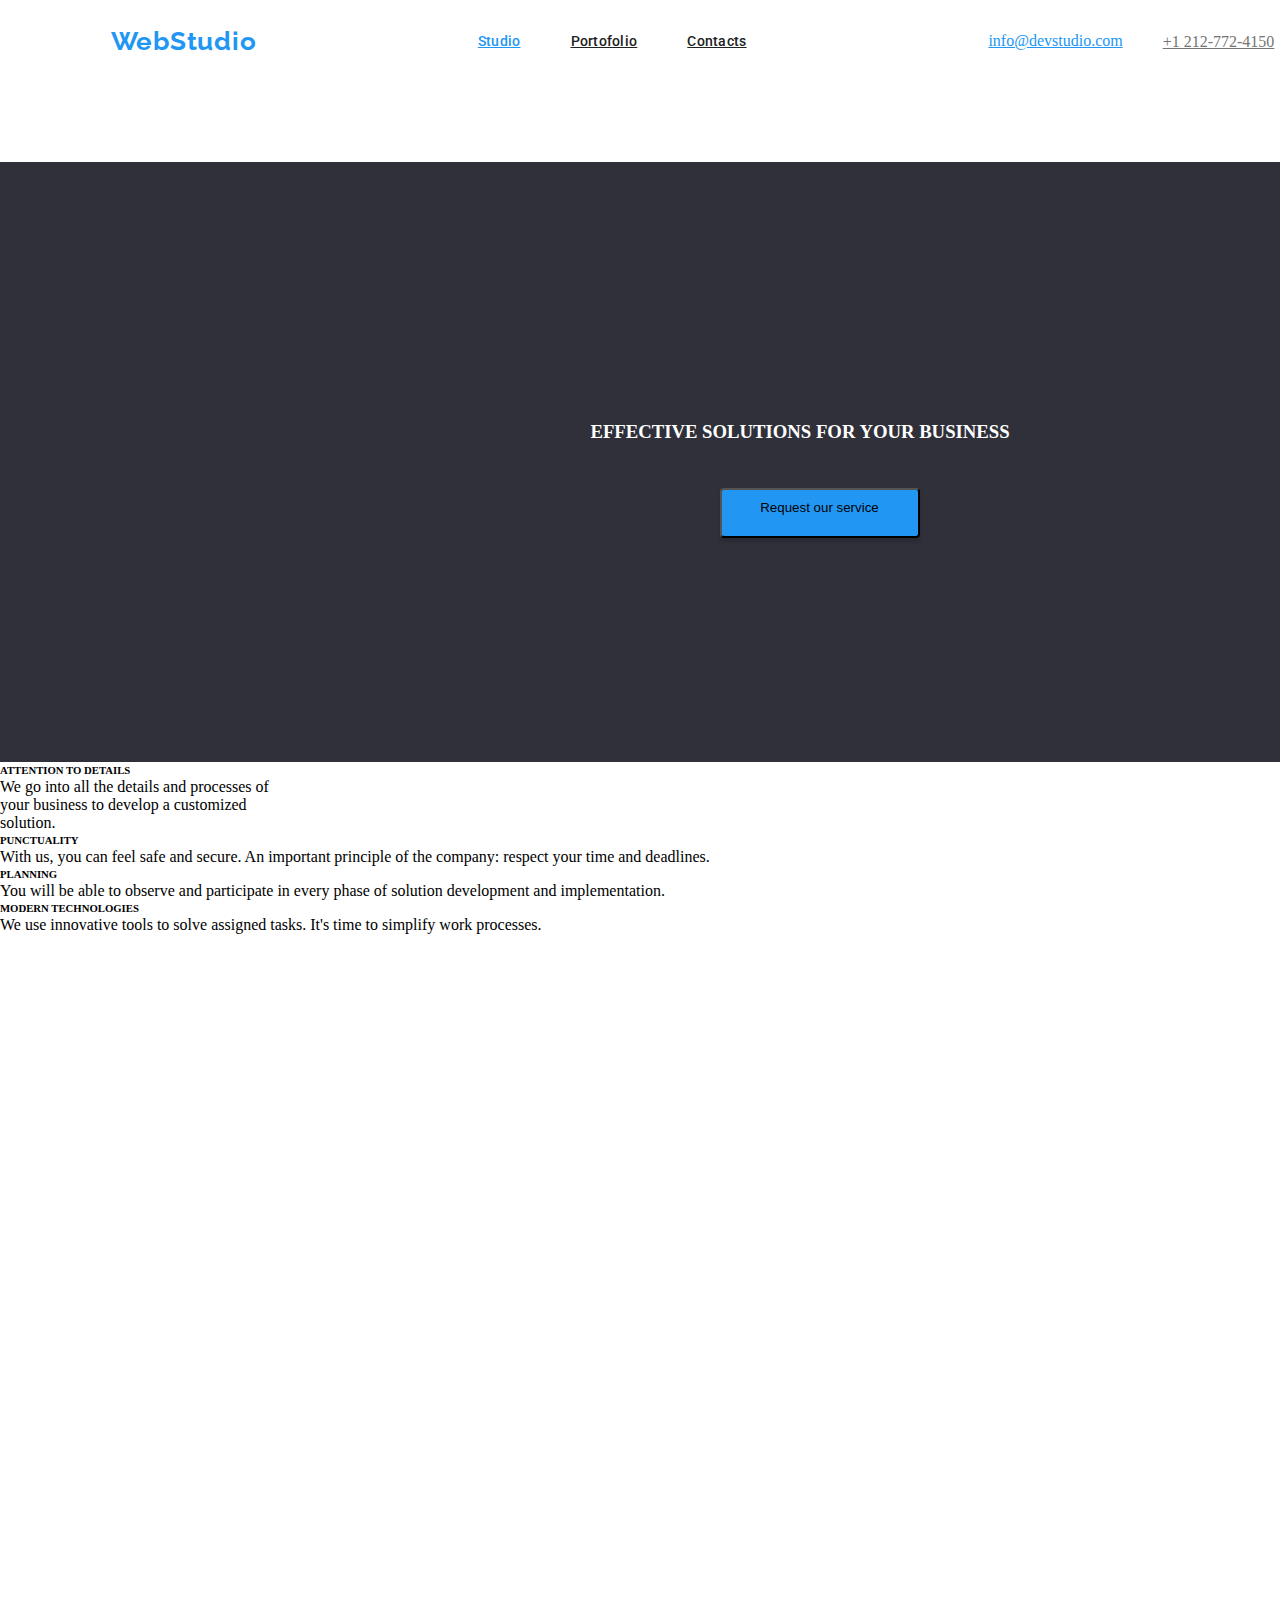
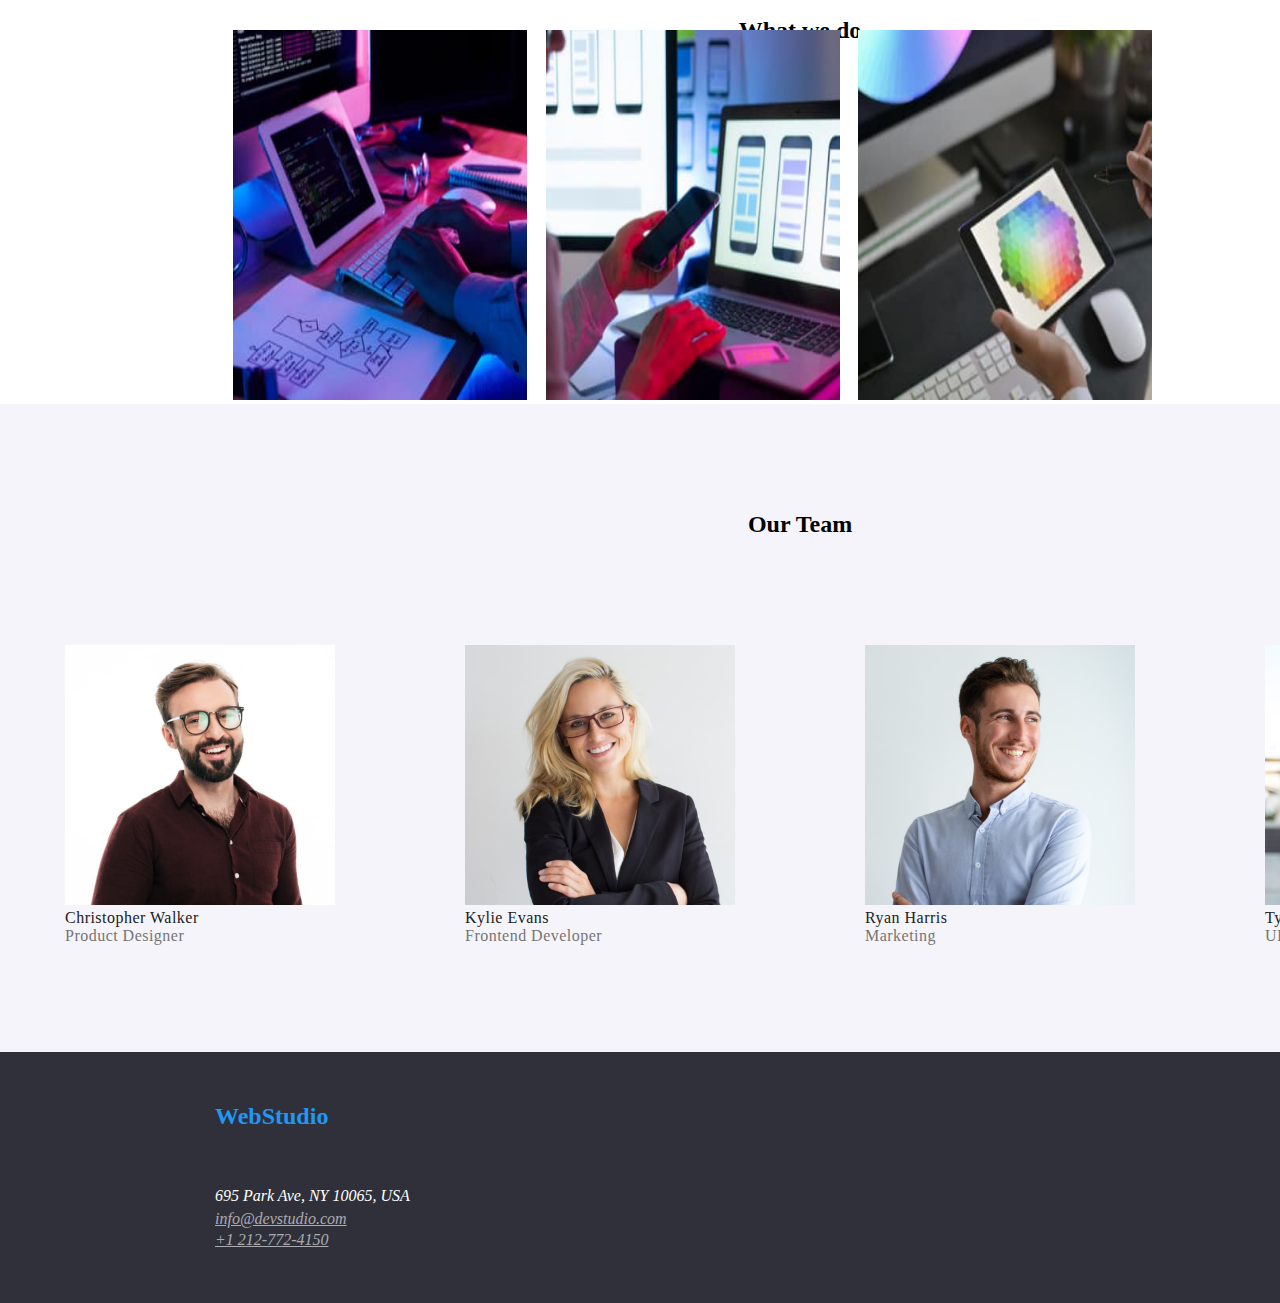
==== index.html @ 8ec97137 "paragraph first section" ====
<!DOCTYPE html>
<html lang="en">
<head>
    <meta charset="UTF-8">
    <meta http-equiv="X-UA-Compatible" content="IE=edge">
    <meta name="viewport" content="width=device-width, initial-scale=1.0">
    <title>goit-markup-hw-03</title>
    <link 
    rel="stylesheet" 
    href="https://github.com/sindresorhus/modern-normalize/blob/main/modern-normalize.css">
    <link
    rel="preconnect"
    href="https://fonts.googleapis.com">
    <link
    rel="preconnect"
    href="https://fonts.gstatic.com"
    crossorigin>
    <link
    href="https://fonts.googleapis.com/css2?family=Raleway:wght@700&family=Roboto:wght@400;500;700;900&display=swap"
    rel="stylesheet">
    <link
    rel="stylesheet"
    href="./css/styles.css">
</head>
<body class="body-font">

    <!-- header section -->
    <header class="global-header">
        <div class="first-box">
            <div class="web-box">
                <h1>WebStudio</h1>
            </div>
            <div class="box-contacts"></div>

            <nav class="box">
                <ul class="content-section">
                    <li>
                        <a
                        class="studio-link"
                        href="studiu.html">Studio</a>
                    </li>
                    <li>
                        <a
                        class="portofolio-link"
                        href="portfolio.html">Portofolio</a>
                    </li>
                    <li>
                        <a
                        class="contacts-link" 
                        href="contacts.html">Contacts</a>
                    </li>  
                </ul>

            </nav>

            <div class="contacts contacts-box">
                <a
                class="email-link"
                href="email.html">info@devstudio.com</a>
                <a
                class="phone-section"
                href="tel:+12127724150">+1 212-772-4150</a>
            </div>
        </div>        
    </header>
    <!-- main section -->
    <main class="main-info">
        
        <!-- first section -->

        <section class="logo-section">
            <div class="box-logo">
                <h3 class="about-logo">EFFECTIVE SOLUTIONS FOR YOUR BUSINESS</h3>
            </div>
            <div class="box-button">
                <button 
                class="button-service" 
                type="button">
                <span class="request-button">Request our service</span></button>
            </div>
           
        </section>
        
        <!-- second section -->

        <div>
            <section class="info-section">

                <div class="box-objective">
                    <ul>
                        <li>
                            <section>
                                <div class="box-one">
                                    <h6 class="title-heading">ATTENTION TO DETAILS</h6>
                                </div>
                                <div class="box-paragraph-one">
                                    <p class="details-paragraph">
                                        We go into all the details and processes of your business to develop a customized solution.
                                    </p>
                                </div>
                            </section>
                        </li>
                        <li>
                            <section>
                                <div class="box-two">
                                    <h6 class="title-heading">PUNCTUALITY</h6>
                                </div>
                                <div class="box-paragraph-two">
                                    <p class="details-paragraph">
                                        With us, you can feel safe and secure. An important principle of the company: respect your time and deadlines.
                                    </p>
                                </div>
                            </section>
                            
                        </li>
                        <li>
                            <section>
                                <div class="box-three">
                                    <h6 class="title-heading">PLANNING</h6>
                                </div>
                                <div class="box-paragraph-three">
                                    <p class="details-paragraph">
                                        You will be able to observe and participate in every phase of solution development and implementation.
                                    </p>
                                </div>
                            </section>
                            
                        </li>
                        <li>
                            <section>
                                <div class="box-four">
                                    <h6 class="title-heading">MODERN TECHNOLOGIES</h6>
                                </div>
                                <div class="box-paragraph-four">
                                    <p class="details-paragraph">
                                        We use innovative tools to solve assigned tasks. It's time to simplify work processes.
                                    </p>
                                </div>
                            </section>
                           
                        </li>
                    </ul>
                </div>
                

                <div class="box-images">
                    <div>
                        <h2>What we do</h2>
                    </div>
                    <ul>
                        <li class="image-layout">
                            <img
                            src="images/monitor-sketch-img-1.jpg"
                            alt="monitor and sketch"
                            width="294"
                            height="370">
                        </li>
                        <li class="image-layout">
                            <img
                            src="images/smartphone-img-2.jpg"
                            alt="smartphone and hand"
                            height="370"
                            width="294">
                        </li>
                        <li class="image-layout">
                            <img
                            src="images/dimond-img-3.jpg"
                            alt="diamond and tablet"
                            width="294"
                            height="370">
                        </li>
                    </ul>
                </div>
                   
            </section>

            <!-- section 3 -->

            <section class="title-image">
                <div class="box-team">
                    <h2>Our Team</h2>
                </div>
                
                <ul>
                    <li>
                        <img
                        src="images/portrait-img-1.jpg"
                        alt="about christofer"
                        height="260"
                        width="270">
                        <br>
                        <span>Christopher Walker</span>
                        <br>
                        <em>Product Designer</em>
                        <br>
                    </li>
                    <li>
                        <img
                        src="images/portrait-img-2.jpg"
                        alt="about kylie"
                        height="260"
                        width="270">
                        <br>
                        <span>Kylie Evans</span>
                        <br>
                        <em>Frontend Developer</em>
                        <br>

                    </li>
                    <li>
                        <img
                        src="images/portrait-img-3.jpg"
                        alt="about ryan"
                        height="260"
                        width="270">
                        <br>
                        <span>Ryan Harris</span>
                        <br>
                        <em>Marketing</em>
                        <br>
                    </li>
                    <li>
                        <img
                        src="images/portrait-img-4.jpg"
                        alt="about tyler"
                        height="260"
                        width="270">
                        <br>
                        <span>Tyler Moore</span>
                        <br>
                        <em>UI Designer</em>
                        <br>
                    </li>
                </ul>
                
            </section>
        </div>     
        
    </main>

    <!-- footer section -->

    <footer class="footer-section">
        <div class="box-footer">
            <h2>WebStudio</h2>
        </div>
        
        <address class="address-layout">
            <p class="address-location">695 Park Ave, NY 10065, USA</p>

            <a class="email-footer" href="email.html">info@devstudio.com</a>
    
            <a class="phone-footer" href="tel:+12127724150">+1 212-772-4150</a>
        </address>       
    </footer>
</body>
</html>
---- css/styles.css ----
*{
    margin:0;
    padding:0; 
    box-sizing: Border-box;
}

:root {
    --test-font-family: 'Raleway';
    --heading-font-family: 'Raleway';
    --font-family: 'Roboto';
    --font-style: 'normal';
    --font-weight: 400;
    --flex-shrink: 0;
}

ul {
    list-style-type: none;
}

.body-font {
    background: #FFF;
    /* pentru a vedea marginea */
    box-sizing: border-box;
    border: #121111;
    width: 1600px;
    height: 2348px;
}

/* header section */

.web-box > h1 {
    color: #2196F3;
    font-size: 26px;
    font-family: var(--heading-font-family);
    font-style: normal;
    font-weight: 700;
    line-height: normal;
    letter-spacing: 0.78px;
}

.first-box {
    display: flex;
    justify-content: space-evenly;
    border: 1px;
    width: 1600px;
    height: 82px;
    width: 100%;
    align-items: center
}

.box ul {
    /* display: flex; */
    display: flex;
    flex-flow: row;
    justify-content: space-around;
    flex-direction: row;
    flex-wrap: nowrap;
    /* align-items: center; */
    width: 400px;
}

.web-box {
    display: flex;
    justify-content: center;

    /* margin: 0px 93px 0px 0px; */
}

.contacts-box {
    display: flex;
    flex-flow: row;
    /* justify-content: space-around; */
    flex-direction: row;
    flex-wrap: nowrap;
    align-items: center;
}

.global-header .box ul {
    display: flex;
}

.content-section {
    font-size: 14px;
    font-family: var(--font-family);
    font-style: normal;
    font-weight: 500;
    line-height: normal;
    letter-spacing: 0.28px;
}

.global-header {
    display: flex;
    justify-content: space-between;
    border: 1px;
    /* width: 1602px; */
    height: 82px;
    width: 100%;
    /* margin-bottom: 2268px;
    box-sizing: border-box; */
}

.studio-link {
    color: #2196F3;
    width: 42px;
    height: 16px;
    line-height: 16px;
    margin: 0px 50px 0px 0px;
    /* padding: 32px 1105px 32px 453px; */
}

.portofolio-link {
    color: #212121;
    /* width: 58px;
    height: 16px; 
    padding: 32px 997px 32px 545px; */
    line-height: 16px;
    margin: 0px 50px 0px 0px;
}

.contacts-link {
    color: #212121;
    width: 59px;
    height: 16px;
    line-height: 16px;
    margin: 0px 385px 0px 0px;
     /* padding: 32px 888px 32px 653px; */
}

.email-link {
    color: #2196F3;
    /* width: 135px;
    height: 16px; */
    line-height: 16px;
    margin: 0px 40px 0px 0px;
    /* padding: 32px 368px 32px 1097px; */
}

.phone-section {
    color: #757575;
    height: 16px;
    margin: 0px 215px 0px 0px;
    /* padding-right: 215px;
    width: 113px; */
}

.global-header {
    background: #FFF;
    flex-shrink: var(--flex-shrink);
}

.content-section > li > a:hover{
    color: #af1e88;
}

.contacts > a:hover{
    color: #af1e88;
}

.content-section > li > a:focus{
    color: #af1e88;
}

.contacts > a:focus{
    color: #af1e88;
}


/* main section */

/*  first section */

.logo-section  {
    box-sizing: border-box;
    display: flex;
	flex-direction: column;
	flex-wrap: nowrap;
	justify-content: center;
	align-items: center;
	align-content: center;
}

.box-logo {
    /*  
    display: flex;
    width: 696px;
    height: 120px
    height: 120px;
    line-height: 52px;
    align-items: center;
    width: 696px; */
    display: flex;
    line-height: 52px;
    align-items: center;
    margin: 0px 0px 30px 0px;}

.box-button {
    display: flex;
    width: 161px;
    height: 30px;
}

.about-logo {
    color: #FFF;
    display: flex;
    flex-direction: column;
    flex-wrap: wrap;
    justify-content: center;
    align-items: center;
    align-content: center;
    /* flex-shrink: 0; */
}

.button-service {
    display: flex;
    flex-direction: column;
	flex-wrap: nowrap;
	justify-content: center;
	align-items: center;
	align-content: center;
}

.button-service {
    cursor: pointer;
    box-sizing: border-box;
    width: 200px;
    height: 50px;
    flex-shrink: 0;
    /*  margin: 350px 700px 200px 700px; */
    border-radius: 4px;
    background: #2196F3;
    box-shadow: 0px 4px 4px 0px rgba(0, 0, 0, 0.15);
    /*  margin-top: 30px; */
}

.request-button {
    width: 161px;
    height: 30px;
    /*  10px 19px 10px 20px; */
    /* padding: 360px 719px 210px 720px;  */
    line-height: 19px;
    /*  margin-top: 40px; */
}

.logo-section > h3 {
    color: #FFF;
    text-align: center;
    font-size: 44px;
    font-style: 1;
    font-weight: 900;
    line-height: 1.3;
    letter-spacing: 2.64px;
    text-transform: uppercase;
}

.logo-section {
    background: #2F303A;
    width: 1600px;
    height: 600px;
    flex-shrink: 0;
    margin-top: 80px;
    /*  margin-bottom: 1668px; */
}

/*  second section */

.box-objective {
    display: flex;
    width: 1170px;
}

.box-one {
    display: flex;
}

.box-paragraph-one {
    display: flex;
    flex-direction: column;
    flex-wrap: wrap;
    width: 270px;
}

.box-objective > ul > li > section {
    display: flex;
	flex-direction: column;
	flex-wrap: nowrap;
	justify-content: center;
	align-items: stretch;
	align-content: stretch;
}

.box-two {
    display: flex;
}

.box-paragraph-two {
    display: flex;
}

.box-three {
    display: flex;
}

.box-paragraph-three {
    display: flex;
}

.box-four {
    display: flex;
}

.info-section {
    background: #FFF;

}

.title-heading {
    display: flex;
    width: 270px;
    flex-direction: column;
    flex-shrink: 0;
    line-height: 16px;
    /*  padding: 774px 1115px 1558px 215px; */
    /*  margin-top: 868px; */   
}

.info-section > ul > li > h6 {
    color: #212121;
    font-size: 14px;
    font-style: var(--font-style);
    font-weight: 700;
    line-height: normal;
    letter-spacing: 0.42px;
    text-transform: uppercase;
}

.info-section > ul > li > p {
    color: #757575;
    font-size: 14px;
    font-style: var(--font-style);
    font-weight: var(--font-weight);
    line-height: 1.7;
    letter-spacing: 0.42px;
}

.box-images > div > h2,
.box-images > ul {
    display: flex;
    flex-flow: row;
    justify-content: space-around;
    flex-direction: row;
    flex-wrap: nowrap;
}

.box-images > div > h2 {
    display: flex;
    height: 42px;
    padding-top: 696px;
    align-items: center;
}

.box-images > ul {
    width: 1170px;
    padding-left: 215px;
    display: flex;
    flex-direction: row;
    flex-wrap: nowrap;
    justify-content: space-evenly;
    align-items: center;
    align-content: stretch;
}

.info-section > div > h2 {
    color: #212121;
    text-align: center;
    font-size: 36px;
    font-style: var(--font-style);
    font-weight: 700;
    line-height: normal;
    letter-spacing: 1.08px;
}

/*  section 3 */

.title-image {
    display: flex;
    flex-direction: column;
    flex-wrap: nowrap;
    justify-content: space-evenly;
    align-items: center;
}

.box-team,
.title-image >ul {
    display: flex;
    align-items: center;
}

.box-team {
    display: flex;
    box-sizing: border-box;
}

.title-image >ul {
    box-sizing: border-box;
    /* display: flex; */
    width: 1600px;
    align-items: center;
    justify-content: space-around;
}

.title-image {
    width: 1600px;
    height: 648px;
    flex-shrink: 0;
    background: #F5F4FA;
    box-sizing: border-box;
    /*  margin-top: 1449px;
    margin-bottom: 251px; */
}

.title-image > h2 {
    color: #212121;
    text-align: center;
    font-size: 36px;
    font-style: var(--font-style);
    font-weight: 700;
    line-height: normal;
    letter-spacing: 1.08px;
}

.title-image > ul > li > span{
    color: #212121;
    text-align: center;
    font-size: 16px;
    font-style: var(--font-style);
    font-weight: var(--font-weight);
    line-height: normal;
    letter-spacing: 0.48px;
}

.title-image > ul > li > em {
    color: #757575;
    text-align: center;
    font-size: 16px;
    font-style: var(--font-style);
    font-weight: var(--font-weight);
    line-height: normal;
    letter-spacing: 0.48px;
}

/*  footer section  */

.footer-section {
    color: #2196F3;
    display: flex;
    align-items: start;
    box-sizing: border-box;
    width: 1600px;
    height: 251px;
    flex-shrink: 0;
    flex-direction: column;
    justify-content: space-evenly;
    background: #2F303A;
}

.address-layout {
    display: flex;
	flex-direction: column;
	flex-wrap: nowrap;
	justify-content: space-evenly;
	align-items: baseline;
	align-content: space-between;
    box-sizing: border-box;
    margin-left: 215px;
    width: 231px;
    height: 72px;
    flex-shrink: 0;
}

.box-footer {
    display: flex;
    margin-left: 215px;
}

.phone-footer {
    color: #ffffff99;
    display: flex;
    line-height: 16px;
    width: 231px;
    height: 16px;
    flex-shrink: 0;
}

.box-footer > h2 {
    line-height: 31px;
}

.email-footer {
    display: flex;
    line-height: 16px;
    width: 231px;
    height: 16px;
    flex-direction: column;
    color: #ffffff99;
    flex-shrink: var(--flex-shrink);
}

.address-location {
    flex-shrink: 0;
    color: #FFFFFF;
}

.footer-section > address > a:hover,
.footer-section > address > a:focus{
    color: #af1e88;
}
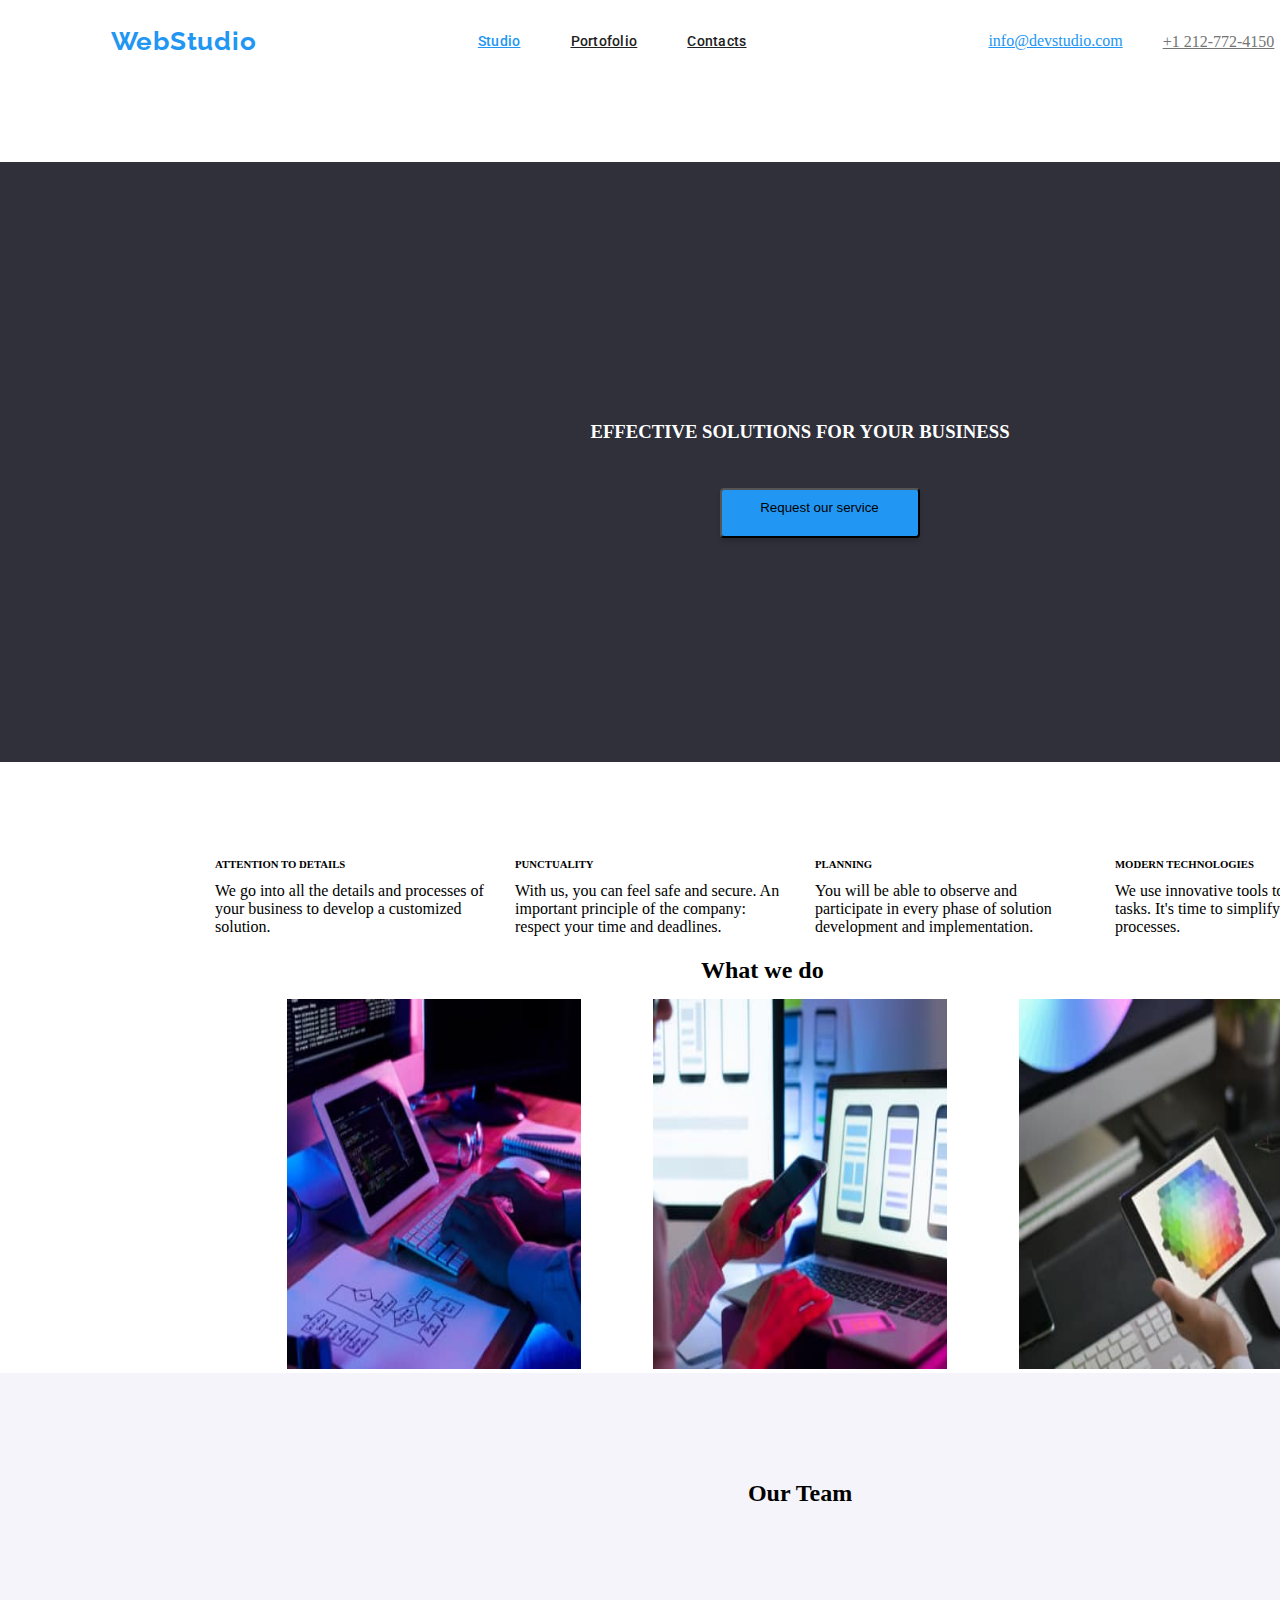
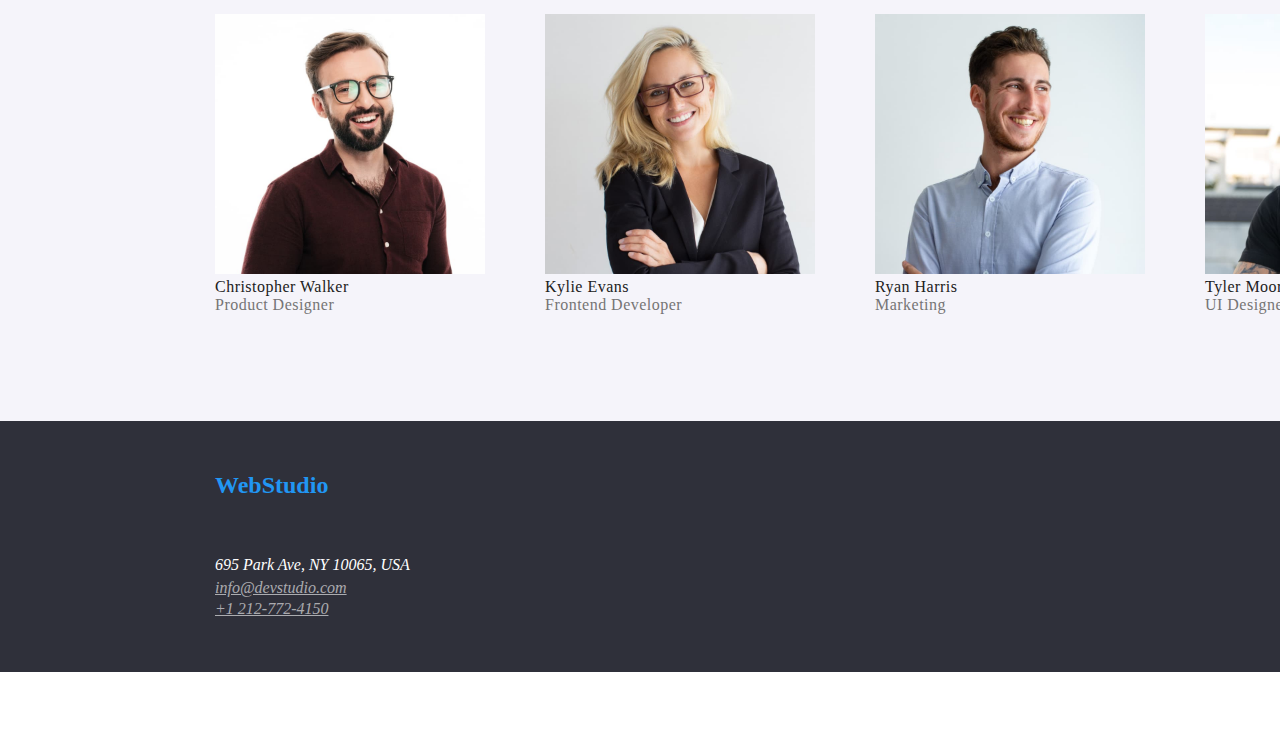
==== commit a8b68c58: "margin main" ====
--- a/index.html
+++ b/index.html
@@ -182,7 +182,7 @@
                 </div>
                 
                 <ul>
-                    <li>
+                    <li class="image-one">
                         <img
                         src="images/portrait-img-1.jpg"
                         alt="about christofer"
@@ -194,7 +194,7 @@
                         <em>Product Designer</em>
                         <br>
                     </li>
-                    <li>
+                    <li class="image-two">
                         <img
                         src="images/portrait-img-2.jpg"
                         alt="about kylie"
@@ -207,7 +207,7 @@
                         <br>
 
                     </li>
-                    <li>
+                    <li class="image-three">
                         <img
                         src="images/portrait-img-3.jpg"
                         alt="about ryan"
@@ -219,7 +219,7 @@
                         <em>Marketing</em>
                         <br>
                     </li>
-                    <li>
+                    <li class="image-four">
                         <img
                         src="images/portrait-img-4.jpg"
                         alt="about tyler"
--- a/css/styles.css
+++ b/css/styles.css
@@ -19,7 +19,6 @@
 
 .body-font {
     background: #FFF;
-    /* pentru a vedea marginea */
     box-sizing: border-box;
     border: #121111;
     width: 1600px;
@@ -62,8 +61,6 @@
 .web-box {
     display: flex;
     justify-content: center;
-
-    /* margin: 0px 93px 0px 0px; */
 }
 
 .contacts-box {
@@ -225,11 +222,9 @@
     width: 200px;
     height: 50px;
     flex-shrink: 0;
-    /*  margin: 350px 700px 200px 700px; */
     border-radius: 4px;
     background: #2196F3;
     box-shadow: 0px 4px 4px 0px rgba(0, 0, 0, 0.15);
-    /*  margin-top: 30px; */
 }
 
 .request-button {
@@ -258,7 +253,6 @@
     height: 600px;
     flex-shrink: 0;
     margin-top: 80px;
-    /*  margin-bottom: 1668px; */
 }
 
 /*  second section */
@@ -270,6 +264,7 @@
 
 .box-one {
     display: flex;
+    margin: 94px 0px 0px 0px;
 }
 
 .box-paragraph-one {
@@ -277,6 +272,8 @@
     flex-direction: column;
     flex-wrap: wrap;
     width: 270px;
+    height: 75px;
+    margin: 10px 30px 0px 0px;
 }
 
 .box-objective > ul > li > section {
@@ -288,29 +285,61 @@
 	align-content: stretch;
 }
 
+.box-objective > ul > li {
+    display: flex;
+}
+
+.box-objective > ul {
+    display: flex;
+    flex-direction: row;
+    margin: 0px 30px 0px 215px;
+    justify-content: space-between;
+}
+
 .box-two {
     display: flex;
+    margin: 94px 0px 0px 0px;
 }
 
 .box-paragraph-two {
     display: flex;
+    flex-direction: column;
+    flex-wrap: wrap;
+    width: 270px;
+    margin: 10px 30px 0px 0px;
+    height: 75px;
 }
 
 .box-three {
     display: flex;
+    margin: 94px 0px 0px 0px;
 }
 
 .box-paragraph-three {
     display: flex;
+    flex-direction: column;
+    flex-wrap: wrap;
+    width: 270px;
+    margin: 10px 30px 0px 0px;
+    height: 75px;
 }
 
 .box-four {
     display: flex;
+    margin: 94px 0px 0px 0px;
+}
+
+.box-paragraph-four {
+    flex-direction: column;
+    flex-wrap: wrap;
+    width: 270px;
+    margin: 10px 30px 0px 0px;
+    height: 75px;
 }
 
 .info-section {
     background: #FFF;
-
+    width: 1600px;
 }
 
 .title-heading {
@@ -318,9 +347,7 @@
     width: 270px;
     flex-direction: column;
     flex-shrink: 0;
-    line-height: 16px;
-    /*  padding: 774px 1115px 1558px 215px; */
-    /*  margin-top: 868px; */   
+    line-height: 16px;   
 }
 
 .info-section > ul > li > h6 {
@@ -342,25 +369,26 @@
     letter-spacing: 0.42px;
 }
 
-.box-images > div > h2,
-.box-images > ul {
-    display: flex;
-    flex-flow: row;
-    justify-content: space-around;
-    flex-direction: row;
+.box-images {
+    display: flex;
+    flex-direction: column;
     flex-wrap: nowrap;
 }
 
+.box-images > div {
+    display: flex;
+    width: 198px;
+    height: 42px;
+    margin: 0px 50px 0px 701px;
+}
+
 .box-images > div > h2 {
     display: flex;
-    height: 42px;
-    padding-top: 696px;
-    align-items: center;
 }
 
 .box-images > ul {
     width: 1170px;
-    padding-left: 215px;
+    margin: 0px 30px 0px 215px;
     display: flex;
     flex-direction: row;
     flex-wrap: nowrap;
@@ -390,7 +418,7 @@
 }
 
 .box-team,
-.title-image >ul {
+.title-image > ul {
     display: flex;
     align-items: center;
 }
@@ -398,14 +426,30 @@
 .box-team {
     display: flex;
     box-sizing: border-box;
-}
-
-.title-image >ul {
-    box-sizing: border-box;
-    /* display: flex; */
-    width: 1600px;
-    align-items: center;
-    justify-content: space-around;
+    /* margin: 94px 717px 0px 0px; */
+}
+
+.title-image > ul {
+    box-sizing: border-box;
+    display: flex;
+    width: 1600px;
+    align-items: center;
+}
+
+.image-one {
+    margin: 0px 30px 0px 215px;
+}
+
+.image-two {
+    margin: 0px 30px 0px 30px;
+}
+
+.image-three {
+    margin: 0px 30px 0px 30px;
+}
+
+.image-four {
+    margin: 0px 215px 0px 30px;
 }
 
 .title-image {
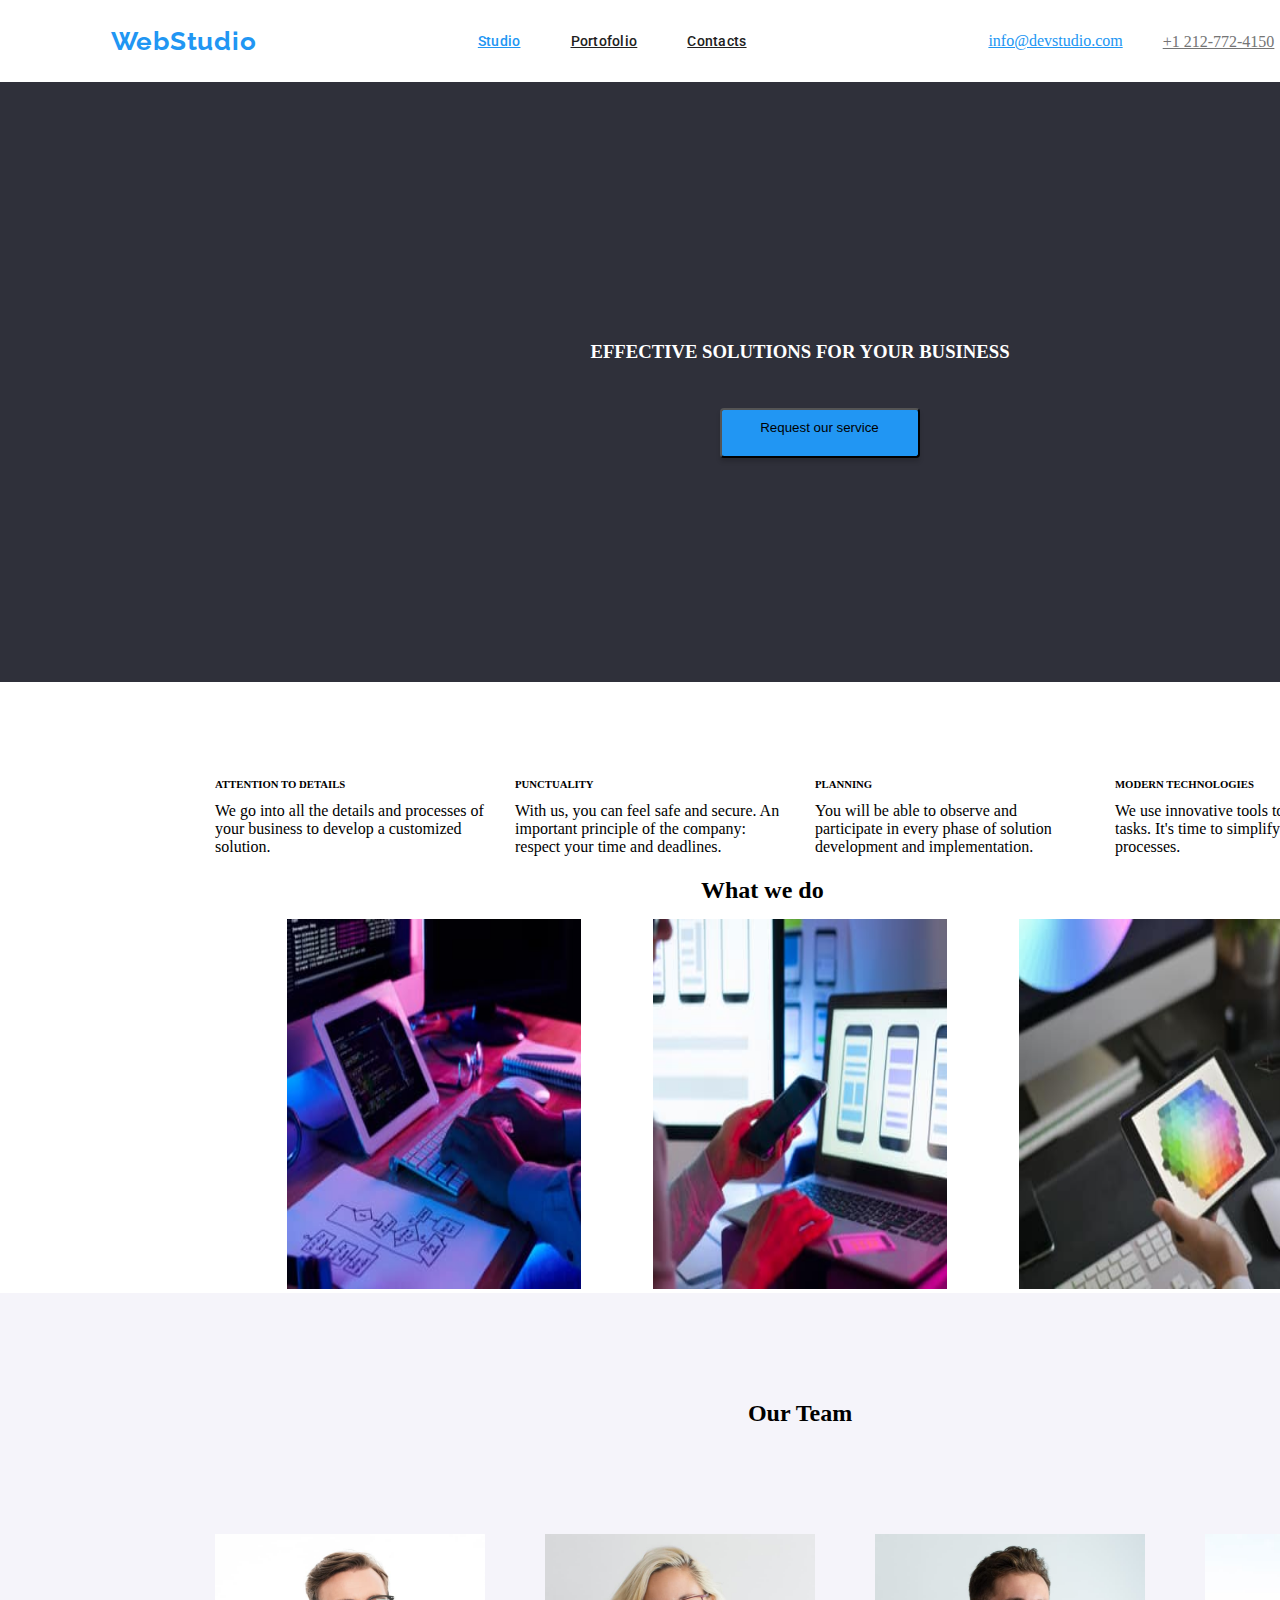
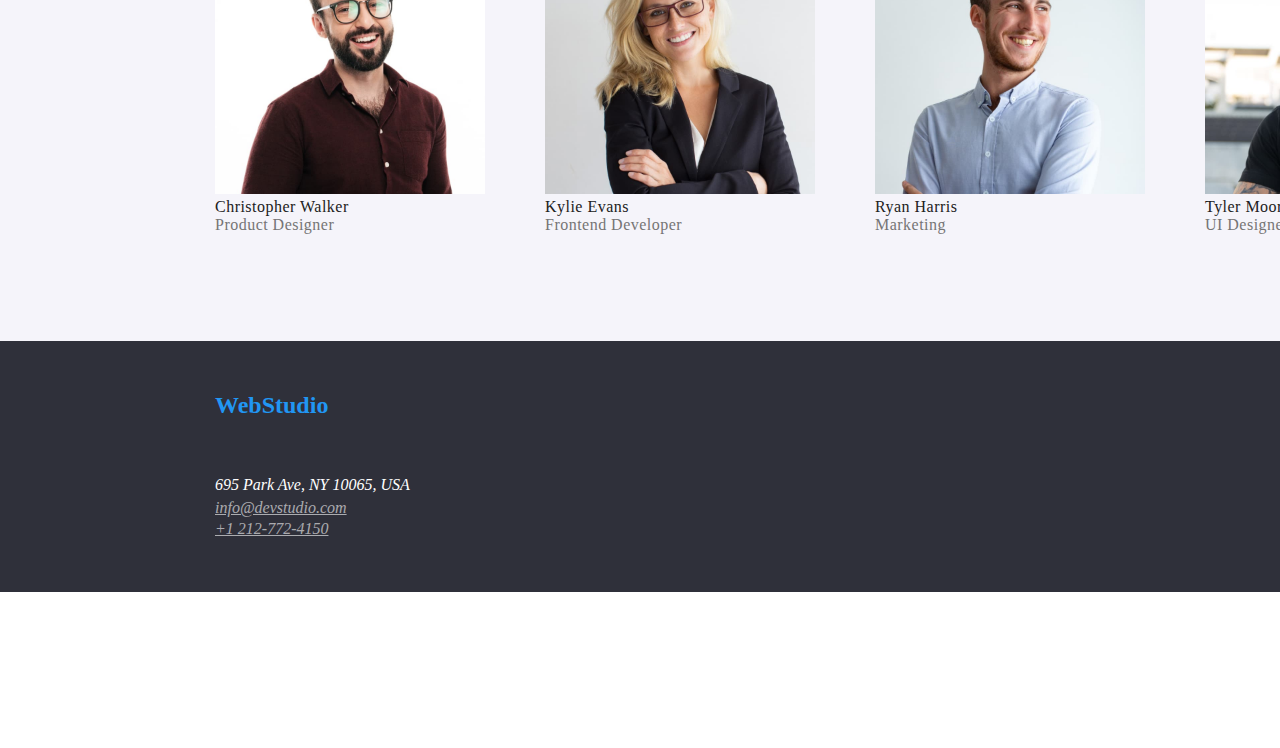
==== commit f1eea1c2: "box container" ====
--- a/index.html
+++ b/index.html
@@ -1,193 +1,163 @@
 <!DOCTYPE html>
 <html lang="en">
+
 <head>
     <meta charset="UTF-8">
     <meta http-equiv="X-UA-Compatible" content="IE=edge">
     <meta name="viewport" content="width=device-width, initial-scale=1.0">
     <title>goit-markup-hw-03</title>
-    <link 
-    rel="stylesheet" 
-    href="https://github.com/sindresorhus/modern-normalize/blob/main/modern-normalize.css">
+    <link rel="stylesheet" href="https://github.com/sindresorhus/modern-normalize/blob/main/modern-normalize.css">
+    <link rel="preconnect" href="https://fonts.googleapis.com">
+    <link rel="preconnect" href="https://fonts.gstatic.com" crossorigin>
     <link
-    rel="preconnect"
-    href="https://fonts.googleapis.com">
-    <link
-    rel="preconnect"
-    href="https://fonts.gstatic.com"
-    crossorigin>
-    <link
-    href="https://fonts.googleapis.com/css2?family=Raleway:wght@700&family=Roboto:wght@400;500;700;900&display=swap"
-    rel="stylesheet">
-    <link
-    rel="stylesheet"
-    href="./css/styles.css">
+        href="https://fonts.googleapis.com/css2?family=Raleway:wght@700&family=Roboto:wght@400;500;700;900&display=swap"
+        rel="stylesheet">
+    <link rel="stylesheet" href="./css/styles.css">
 </head>
-<body class="body-font">
+
+<body class="container">
 
     <!-- header section -->
     <header class="global-header">
-        <div class="first-box">
-            <div class="web-box">
+        <div class="first-container">
+            <div class="web-container">
                 <h1>WebStudio</h1>
             </div>
-            <div class="box-contacts"></div>
+            <div class="container-contacts"></div>
 
             <nav class="box">
                 <ul class="content-section">
                     <li>
-                        <a
-                        class="studio-link"
-                        href="studiu.html">Studio</a>
+                        <a class="studio-link" href="studiu.html">Studio</a>
                     </li>
                     <li>
-                        <a
-                        class="portofolio-link"
-                        href="portfolio.html">Portofolio</a>
+                        <a class="portofolio-link" href="portfolio.html">Portofolio</a>
                     </li>
                     <li>
-                        <a
-                        class="contacts-link" 
-                        href="contacts.html">Contacts</a>
-                    </li>  
+                        <a class="contacts-link" href="contacts.html">Contacts</a>
+                    </li>
                 </ul>
 
             </nav>
 
-            <div class="contacts contacts-box">
-                <a
-                class="email-link"
-                href="email.html">info@devstudio.com</a>
-                <a
-                class="phone-section"
-                href="tel:+12127724150">+1 212-772-4150</a>
-            </div>
-        </div>        
+            <div class="contacts contacts-container">
+                <a class="email-link" href="email.html">info@devstudio.com</a>
+                <a class="phone-section" href="tel:+12127724150">+1 212-772-4150</a>
+            </div>
+        </div>
     </header>
     <!-- main section -->
     <main class="main-info">
-        
+
         <!-- first section -->
 
         <section class="logo-section">
-            <div class="box-logo">
+            <div class="container-logo">
                 <h3 class="about-logo">EFFECTIVE SOLUTIONS FOR YOUR BUSINESS</h3>
             </div>
-            <div class="box-button">
-                <button 
-                class="button-service" 
-                type="button">
-                <span class="request-button">Request our service</span></button>
-            </div>
-           
+            <div class="container-button">
+                <button class="button-service" type="button">
+                    <span class="request-button">Request our service</span></button>
+            </div>
+
         </section>
-        
+
         <!-- second section -->
 
         <div>
             <section class="info-section">
 
-                <div class="box-objective">
+                <div class="container-objective">
                     <ul>
                         <li>
                             <section>
-                                <div class="box-one">
+                                <div class="container-one">
                                     <h6 class="title-heading">ATTENTION TO DETAILS</h6>
                                 </div>
-                                <div class="box-paragraph-one">
-                                    <p class="details-paragraph">
-                                        We go into all the details and processes of your business to develop a customized solution.
-                                    </p>
-                                </div>
-                            </section>
-                        </li>
-                        <li>
-                            <section>
-                                <div class="box-two">
+                                <div class="container-paragraph-one">
+                                    <p class="details-paragraph">
+                                        We go into all the details and processes of your business to develop a
+                                        customized solution.
+                                    </p>
+                                </div>
+                            </section>
+                        </li>
+                        <li>
+                            <section>
+                                <div class="container-two">
                                     <h6 class="title-heading">PUNCTUALITY</h6>
                                 </div>
-                                <div class="box-paragraph-two">
-                                    <p class="details-paragraph">
-                                        With us, you can feel safe and secure. An important principle of the company: respect your time and deadlines.
-                                    </p>
-                                </div>
-                            </section>
-                            
-                        </li>
-                        <li>
-                            <section>
-                                <div class="box-three">
+                                <div class="container-paragraph-two">
+                                    <p class="details-paragraph">
+                                        With us, you can feel safe and secure. An important principle of the company:
+                                        respect your time and deadlines.
+                                    </p>
+                                </div>
+                            </section>
+
+                        </li>
+                        <li>
+                            <section>
+                                <div class="container-three">
                                     <h6 class="title-heading">PLANNING</h6>
                                 </div>
-                                <div class="box-paragraph-three">
-                                    <p class="details-paragraph">
-                                        You will be able to observe and participate in every phase of solution development and implementation.
-                                    </p>
-                                </div>
-                            </section>
-                            
-                        </li>
-                        <li>
-                            <section>
-                                <div class="box-four">
+                                <div class="container-paragraph-three">
+                                    <p class="details-paragraph">
+                                        You will be able to observe and participate in every phase of solution
+                                        development and implementation.
+                                    </p>
+                                </div>
+                            </section>
+
+                        </li>
+                        <li>
+                            <section>
+                                <div class="container-four">
                                     <h6 class="title-heading">MODERN TECHNOLOGIES</h6>
                                 </div>
-                                <div class="box-paragraph-four">
-                                    <p class="details-paragraph">
-                                        We use innovative tools to solve assigned tasks. It's time to simplify work processes.
-                                    </p>
-                                </div>
-                            </section>
-                           
+                                <div class="container-paragraph-four">
+                                    <p class="details-paragraph">
+                                        We use innovative tools to solve assigned tasks. It's time to simplify work
+                                        processes.
+                                    </p>
+                                </div>
+                            </section>
+
                         </li>
                     </ul>
                 </div>
-                
-
-                <div class="box-images">
+
+
+                <div class="container-images">
                     <div>
                         <h2>What we do</h2>
                     </div>
                     <ul>
                         <li class="image-layout">
-                            <img
-                            src="images/monitor-sketch-img-1.jpg"
-                            alt="monitor and sketch"
-                            width="294"
-                            height="370">
+                            <img src="images/monitor-sketch-img-1.jpg" alt="monitor and sketch" width="294"
+                                height="370">
                         </li>
                         <li class="image-layout">
-                            <img
-                            src="images/smartphone-img-2.jpg"
-                            alt="smartphone and hand"
-                            height="370"
-                            width="294">
+                            <img src="images/smartphone-img-2.jpg" alt="smartphone and hand" height="370" width="294">
                         </li>
                         <li class="image-layout">
-                            <img
-                            src="images/dimond-img-3.jpg"
-                            alt="diamond and tablet"
-                            width="294"
-                            height="370">
+                            <img src="images/dimond-img-3.jpg" alt="diamond and tablet" width="294" height="370">
                         </li>
                     </ul>
                 </div>
-                   
+
             </section>
 
             <!-- section 3 -->
 
             <section class="title-image">
-                <div class="box-team">
+                <div class="container-team">
                     <h2>Our Team</h2>
                 </div>
-                
+
                 <ul>
                     <li class="image-one">
-                        <img
-                        src="images/portrait-img-1.jpg"
-                        alt="about christofer"
-                        height="260"
-                        width="270">
+                        <img src="images/portrait-img-1.jpg" alt="about christofer" height="260" width="270">
                         <br>
                         <span>Christopher Walker</span>
                         <br>
@@ -195,11 +165,7 @@
                         <br>
                     </li>
                     <li class="image-two">
-                        <img
-                        src="images/portrait-img-2.jpg"
-                        alt="about kylie"
-                        height="260"
-                        width="270">
+                        <img src="images/portrait-img-2.jpg" alt="about kylie" height="260" width="270">
                         <br>
                         <span>Kylie Evans</span>
                         <br>
@@ -208,11 +174,7 @@
 
                     </li>
                     <li class="image-three">
-                        <img
-                        src="images/portrait-img-3.jpg"
-                        alt="about ryan"
-                        height="260"
-                        width="270">
+                        <img src="images/portrait-img-3.jpg" alt="about ryan" height="260" width="270">
                         <br>
                         <span>Ryan Harris</span>
                         <br>
@@ -220,11 +182,7 @@
                         <br>
                     </li>
                     <li class="image-four">
-                        <img
-                        src="images/portrait-img-4.jpg"
-                        alt="about tyler"
-                        height="260"
-                        width="270">
+                        <img src="images/portrait-img-4.jpg" alt="about tyler" height="260" width="270">
                         <br>
                         <span>Tyler Moore</span>
                         <br>
@@ -232,26 +190,27 @@
                         <br>
                     </li>
                 </ul>
-                
+
             </section>
-        </div>     
-        
+        </div>
+
     </main>
 
     <!-- footer section -->
 
     <footer class="footer-section">
-        <div class="box-footer">
+        <div class="container-footer">
             <h2>WebStudio</h2>
         </div>
-        
+
         <address class="address-layout">
             <p class="address-location">695 Park Ave, NY 10065, USA</p>
 
             <a class="email-footer" href="email.html">info@devstudio.com</a>
-    
+
             <a class="phone-footer" href="tel:+12127724150">+1 212-772-4150</a>
-        </address>       
+        </address>
     </footer>
 </body>
+
 </html>--- a/css/styles.css
+++ b/css/styles.css
@@ -1,7 +1,7 @@
 *{
     margin:0;
     padding:0; 
-    box-sizing: Border-box;
+    box-sizing: border-box;
 }
 
 :root {
@@ -17,9 +17,9 @@
     list-style-type: none;
 }
 
-.body-font {
+.container {
     background: #FFF;
-    box-sizing: border-box;
+    /* container-sizing: border-container; */
     border: #121111;
     width: 1600px;
     height: 2348px;
@@ -27,7 +27,7 @@
 
 /* header section */
 
-.web-box > h1 {
+.web-container > h1 {
     color: #2196F3;
     font-size: 26px;
     font-family: var(--heading-font-family);
@@ -37,7 +37,7 @@
     letter-spacing: 0.78px;
 }
 
-.first-box {
+.first-container {
     display: flex;
     justify-content: space-evenly;
     border: 1px;
@@ -58,12 +58,12 @@
     width: 400px;
 }
 
-.web-box {
+.web-container {
     display: flex;
     justify-content: center;
 }
 
-.contacts-box {
+.contacts-container {
     display: flex;
     flex-flow: row;
     /* justify-content: space-around; */
@@ -72,7 +72,7 @@
     align-items: center;
 }
 
-.global-header .box ul {
+.global-header .container ul {
     display: flex;
 }
 
@@ -93,7 +93,7 @@
     height: 82px;
     width: 100%;
     /* margin-bottom: 2268px;
-    box-sizing: border-box; */
+    container-sizing: border-container; */
 }
 
 .studio-link {
@@ -161,12 +161,9 @@
     color: #af1e88;
 }
 
-
-/* main section */
-
 /*  first section */
 
-.logo-section  {
+.logo-section {
     box-sizing: border-box;
     display: flex;
 	flex-direction: column;
@@ -174,23 +171,20 @@
 	justify-content: center;
 	align-items: center;
 	align-content: center;
-}
-
-.box-logo {
-    /*  
-    display: flex;
-    width: 696px;
-    height: 120px
-    height: 120px;
+    background: #2F303A;
+    width: 1600px;
+    height: 600px;
+    flex-shrink: 0;
+    
+}
+
+.container-logo {
+    display: flex;
     line-height: 52px;
     align-items: center;
-    width: 696px; */
-    display: flex;
-    line-height: 52px;
-    align-items: center;
     margin: 0px 0px 30px 0px;}
 
-.box-button {
+.container-button {
     display: flex;
     width: 161px;
     height: 30px;
@@ -247,27 +241,19 @@
     text-transform: uppercase;
 }
 
-.logo-section {
-    background: #2F303A;
-    width: 1600px;
-    height: 600px;
-    flex-shrink: 0;
-    margin-top: 80px;
-}
-
 /*  second section */
 
-.box-objective {
+.container-objective {
     display: flex;
     width: 1170px;
 }
 
-.box-one {
+.container-one {
     display: flex;
     margin: 94px 0px 0px 0px;
 }
 
-.box-paragraph-one {
+.container-paragraph-one {
     display: flex;
     flex-direction: column;
     flex-wrap: wrap;
@@ -276,7 +262,7 @@
     margin: 10px 30px 0px 0px;
 }
 
-.box-objective > ul > li > section {
+.container-objective > ul > li > section {
     display: flex;
 	flex-direction: column;
 	flex-wrap: nowrap;
@@ -285,23 +271,23 @@
 	align-content: stretch;
 }
 
-.box-objective > ul > li {
-    display: flex;
-}
-
-.box-objective > ul {
+.container-objective > ul > li {
+    display: flex;
+}
+
+.container-objective > ul {
     display: flex;
     flex-direction: row;
     margin: 0px 30px 0px 215px;
     justify-content: space-between;
 }
 
-.box-two {
+.container-two {
     display: flex;
     margin: 94px 0px 0px 0px;
 }
 
-.box-paragraph-two {
+.container-paragraph-two {
     display: flex;
     flex-direction: column;
     flex-wrap: wrap;
@@ -310,12 +296,12 @@
     height: 75px;
 }
 
-.box-three {
+.container-three {
     display: flex;
     margin: 94px 0px 0px 0px;
 }
 
-.box-paragraph-three {
+.container-paragraph-three {
     display: flex;
     flex-direction: column;
     flex-wrap: wrap;
@@ -324,12 +310,12 @@
     height: 75px;
 }
 
-.box-four {
+.container-four {
     display: flex;
     margin: 94px 0px 0px 0px;
 }
 
-.box-paragraph-four {
+.container-paragraph-four {
     flex-direction: column;
     flex-wrap: wrap;
     width: 270px;
@@ -369,24 +355,24 @@
     letter-spacing: 0.42px;
 }
 
-.box-images {
+.container-images {
     display: flex;
     flex-direction: column;
     flex-wrap: nowrap;
 }
 
-.box-images > div {
+.container-images > div {
     display: flex;
     width: 198px;
     height: 42px;
     margin: 0px 50px 0px 701px;
 }
 
-.box-images > div > h2 {
-    display: flex;
-}
-
-.box-images > ul {
+.container-images > div > h2 {
+    display: flex;
+}
+
+.container-images > ul {
     width: 1170px;
     margin: 0px 30px 0px 215px;
     display: flex;
@@ -417,13 +403,13 @@
     align-items: center;
 }
 
-.box-team,
+.container-team,
 .title-image > ul {
     display: flex;
     align-items: center;
 }
 
-.box-team {
+.container-team {
     display: flex;
     box-sizing: border-box;
     /* margin: 94px 717px 0px 0px; */
@@ -521,7 +507,7 @@
     flex-shrink: 0;
 }
 
-.box-footer {
+.container-footer {
     display: flex;
     margin-left: 215px;
 }
@@ -535,7 +521,7 @@
     flex-shrink: 0;
 }
 
-.box-footer > h2 {
+.container-footer > h2 {
     line-height: 31px;
 }
 
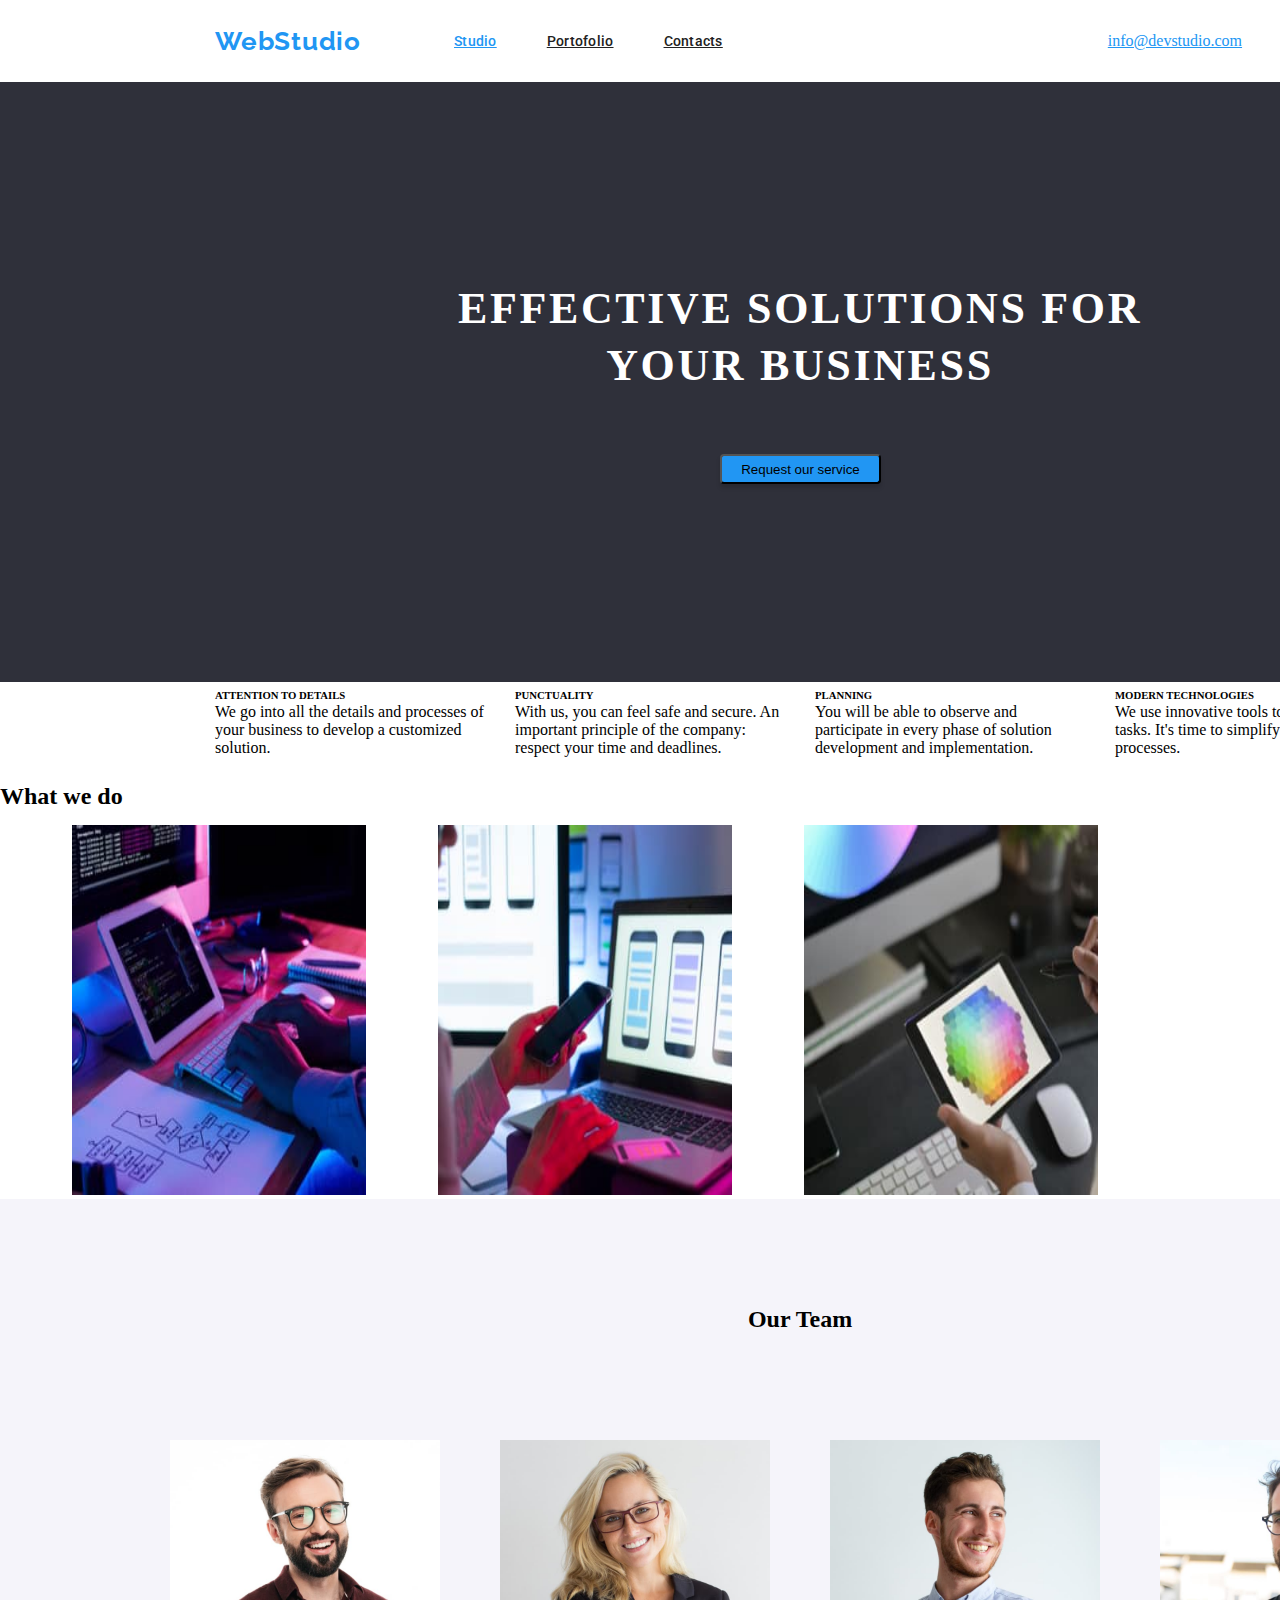
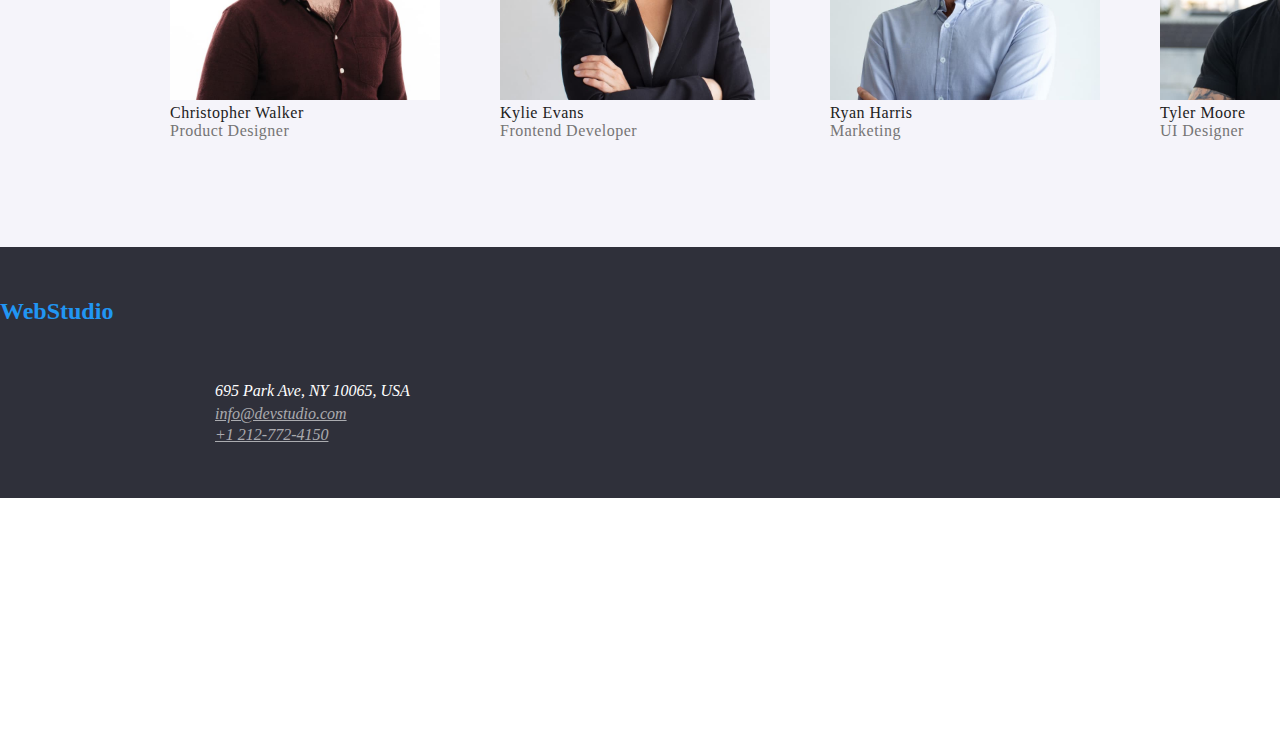
==== commit fe88619d: "error" ====
--- a/index.html
+++ b/index.html
@@ -52,14 +52,11 @@
         <!-- first section -->
 
         <section class="logo-section">
-            <div class="container-logo">
-                <h3 class="about-logo">EFFECTIVE SOLUTIONS FOR YOUR BUSINESS</h3>
-            </div>
-            <div class="container-button">
-                <button class="button-service" type="button">
-                    <span class="request-button">Request our service</span></button>
-            </div>
-
+            <h3 class="about-logo">EFFECTIVE SOLUTIONS FOR YOUR BUSINESS</h3>
+            
+            <button class="button-service" type="button">
+            <span class="request-button">Request our service</span></button>
+            
         </section>
 
         <!-- second section -->
--- a/css/styles.css
+++ b/css/styles.css
@@ -1,6 +1,6 @@
 *{
     margin:0;
-    padding:0; 
+    padding:0;
     box-sizing: border-box;
 }
 
@@ -19,7 +19,6 @@
 
 .container {
     background: #FFF;
-    /* container-sizing: border-container; */
     border: #121111;
     width: 1600px;
     height: 2348px;
@@ -39,7 +38,6 @@
 
 .first-container {
     display: flex;
-    justify-content: space-evenly;
     border: 1px;
     width: 1600px;
     height: 82px;
@@ -47,29 +45,33 @@
     align-items: center
 }
 
+.box {
+    padding: 32px 0px 32px 0px;
+}
+
 .box ul {
-    /* display: flex; */
     display: flex;
     flex-flow: row;
     justify-content: space-around;
     flex-direction: row;
     flex-wrap: nowrap;
     /* align-items: center; */
-    width: 400px;
+    /* width: 400px; */
 }
 
 .web-container {
     display: flex;
     justify-content: center;
+    padding: 24px 93px 25px 215px;
 }
 
 .contacts-container {
     display: flex;
     flex-flow: row;
-    /* justify-content: space-around; */
     flex-direction: row;
     flex-wrap: nowrap;
     align-items: center;
+    padding: 32px 0px 32px 385px;
 }
 
 .global-header .container ul {
@@ -91,9 +93,6 @@
     border: 1px;
     /* width: 1602px; */
     height: 82px;
-    width: 100%;
-    /* margin-bottom: 2268px;
-    container-sizing: border-container; */
 }
 
 .studio-link {
@@ -119,7 +118,6 @@
     width: 59px;
     height: 16px;
     line-height: 16px;
-    margin: 0px 385px 0px 0px;
      /* padding: 32px 888px 32px 653px; */
 }
 
@@ -135,9 +133,6 @@
 .phone-section {
     color: #757575;
     height: 16px;
-    margin: 0px 215px 0px 0px;
-    /* padding-right: 215px;
-    width: 113px; */
 }
 
 .global-header {
@@ -164,7 +159,6 @@
 /*  first section */
 
 .logo-section {
-    box-sizing: border-box;
     display: flex;
 	flex-direction: column;
 	flex-wrap: nowrap;
@@ -175,22 +169,10 @@
     width: 1600px;
     height: 600px;
     flex-shrink: 0;
-    
-}
-
-.container-logo {
-    display: flex;
+}
+
+.about-logo {
     line-height: 52px;
-    align-items: center;
-    margin: 0px 0px 30px 0px;}
-
-.container-button {
-    display: flex;
-    width: 161px;
-    height: 30px;
-}
-
-.about-logo {
     color: #FFF;
     display: flex;
     flex-direction: column;
@@ -198,40 +180,7 @@
     justify-content: center;
     align-items: center;
     align-content: center;
-    /* flex-shrink: 0; */
-}
-
-.button-service {
-    display: flex;
-    flex-direction: column;
-	flex-wrap: nowrap;
-	justify-content: center;
-	align-items: center;
-	align-content: center;
-}
-
-.button-service {
-    cursor: pointer;
-    box-sizing: border-box;
-    width: 200px;
-    height: 50px;
-    flex-shrink: 0;
-    border-radius: 4px;
-    background: #2196F3;
-    box-shadow: 0px 4px 4px 0px rgba(0, 0, 0, 0.15);
-}
-
-.request-button {
-    width: 161px;
-    height: 30px;
-    /*  10px 19px 10px 20px; */
-    /* padding: 360px 719px 210px 720px;  */
-    line-height: 19px;
-    /*  margin-top: 40px; */
-}
-
-.logo-section > h3 {
-    color: #FFF;
+    margin: 200px 452px 30px 452px;
     text-align: center;
     font-size: 44px;
     font-style: 1;
@@ -241,16 +190,41 @@
     text-transform: uppercase;
 }
 
+.button-service {
+    margin: 30px 700px 200px 700px;
+    padding: 10px 19px 10px 20px;
+    display: flex;
+    flex-direction: column;
+	flex-wrap: nowrap;
+	justify-content: center;
+	align-items: center;
+	align-content: center;
+    width: 161px;
+    height: 30px;
+    cursor: pointer;
+    flex-shrink: 0;
+    border-radius: 4px;
+    background: #2196F3;
+    box-shadow: 0px 4px 4px 0px rgba(0, 0, 0, 0.15);
+}
+
+.request-button {
+    width: 161px;
+    height: 30px;
+    line-height: 19px;
+}
+    
 /*  second section */
 
 .container-objective {
     display: flex;
-    width: 1170px;
+    height: 101px;
+    padding: 0px 215px 0px 215px;
 }
 
 .container-one {
     display: flex;
-    margin: 94px 0px 0px 0px;
+    margin: 0px 0px 0px 0px;
 }
 
 .container-paragraph-one {
@@ -259,7 +233,7 @@
     flex-wrap: wrap;
     width: 270px;
     height: 75px;
-    margin: 10px 30px 0px 0px;
+    margin: 0px 30px 0px 0px;
 }
 
 .container-objective > ul > li > section {
@@ -278,13 +252,13 @@
 .container-objective > ul {
     display: flex;
     flex-direction: row;
-    margin: 0px 30px 0px 215px;
+    
     justify-content: space-between;
 }
 
 .container-two {
     display: flex;
-    margin: 94px 0px 0px 0px;
+    margin: 0px 30px 0px 0px;
 }
 
 .container-paragraph-two {
@@ -292,13 +266,13 @@
     flex-direction: column;
     flex-wrap: wrap;
     width: 270px;
-    margin: 10px 30px 0px 0px;
+    margin: 0px 30px 0px 0px;
     height: 75px;
 }
 
 .container-three {
     display: flex;
-    margin: 94px 0px 0px 0px;
+    margin: 0px 0px 0px 0px;
 }
 
 .container-paragraph-three {
@@ -306,20 +280,20 @@
     flex-direction: column;
     flex-wrap: wrap;
     width: 270px;
-    margin: 10px 30px 0px 0px;
+    margin: 0px 30px 0px 0px;
     height: 75px;
 }
 
 .container-four {
     display: flex;
-    margin: 94px 0px 0px 0px;
+    margin: 0px 0px 0px 0px;
 }
 
 .container-paragraph-four {
     flex-direction: column;
     flex-wrap: wrap;
     width: 270px;
-    margin: 10px 30px 0px 0px;
+    margin: 0px 0px 0px 0px;
     height: 75px;
 }
 
@@ -365,7 +339,7 @@
     display: flex;
     width: 198px;
     height: 42px;
-    margin: 0px 50px 0px 701px;
+    margin: 0px 0px 0px 0px;
 }
 
 .container-images > div > h2 {
@@ -374,7 +348,6 @@
 
 .container-images > ul {
     width: 1170px;
-    margin: 0px 30px 0px 215px;
     display: flex;
     flex-direction: row;
     flex-wrap: nowrap;
@@ -411,19 +384,16 @@
 
 .container-team {
     display: flex;
-    box-sizing: border-box;
-    /* margin: 94px 717px 0px 0px; */
 }
 
 .title-image > ul {
-    box-sizing: border-box;
-    display: flex;
-    width: 1600px;
+    display: flex;
+    width: 1;
     align-items: center;
 }
 
 .image-one {
-    margin: 0px 30px 0px 215px;
+    margin: 0px 30px 0px 0px;
 }
 
 .image-two {
@@ -435,7 +405,7 @@
 }
 
 .image-four {
-    margin: 0px 215px 0px 30px;
+    margin: 0px 0px 0px 30px;
 }
 
 .title-image {
@@ -443,9 +413,6 @@
     height: 648px;
     flex-shrink: 0;
     background: #F5F4FA;
-    box-sizing: border-box;
-    /*  margin-top: 1449px;
-    margin-bottom: 251px; */
 }
 
 .title-image > h2 {
@@ -484,7 +451,6 @@
     color: #2196F3;
     display: flex;
     align-items: start;
-    box-sizing: border-box;
     width: 1600px;
     height: 251px;
     flex-shrink: 0;
@@ -500,7 +466,6 @@
 	justify-content: space-evenly;
 	align-items: baseline;
 	align-content: space-between;
-    box-sizing: border-box;
     margin-left: 215px;
     width: 231px;
     height: 72px;
@@ -509,7 +474,6 @@
 
 .container-footer {
     display: flex;
-    margin-left: 215px;
 }
 
 .phone-footer {
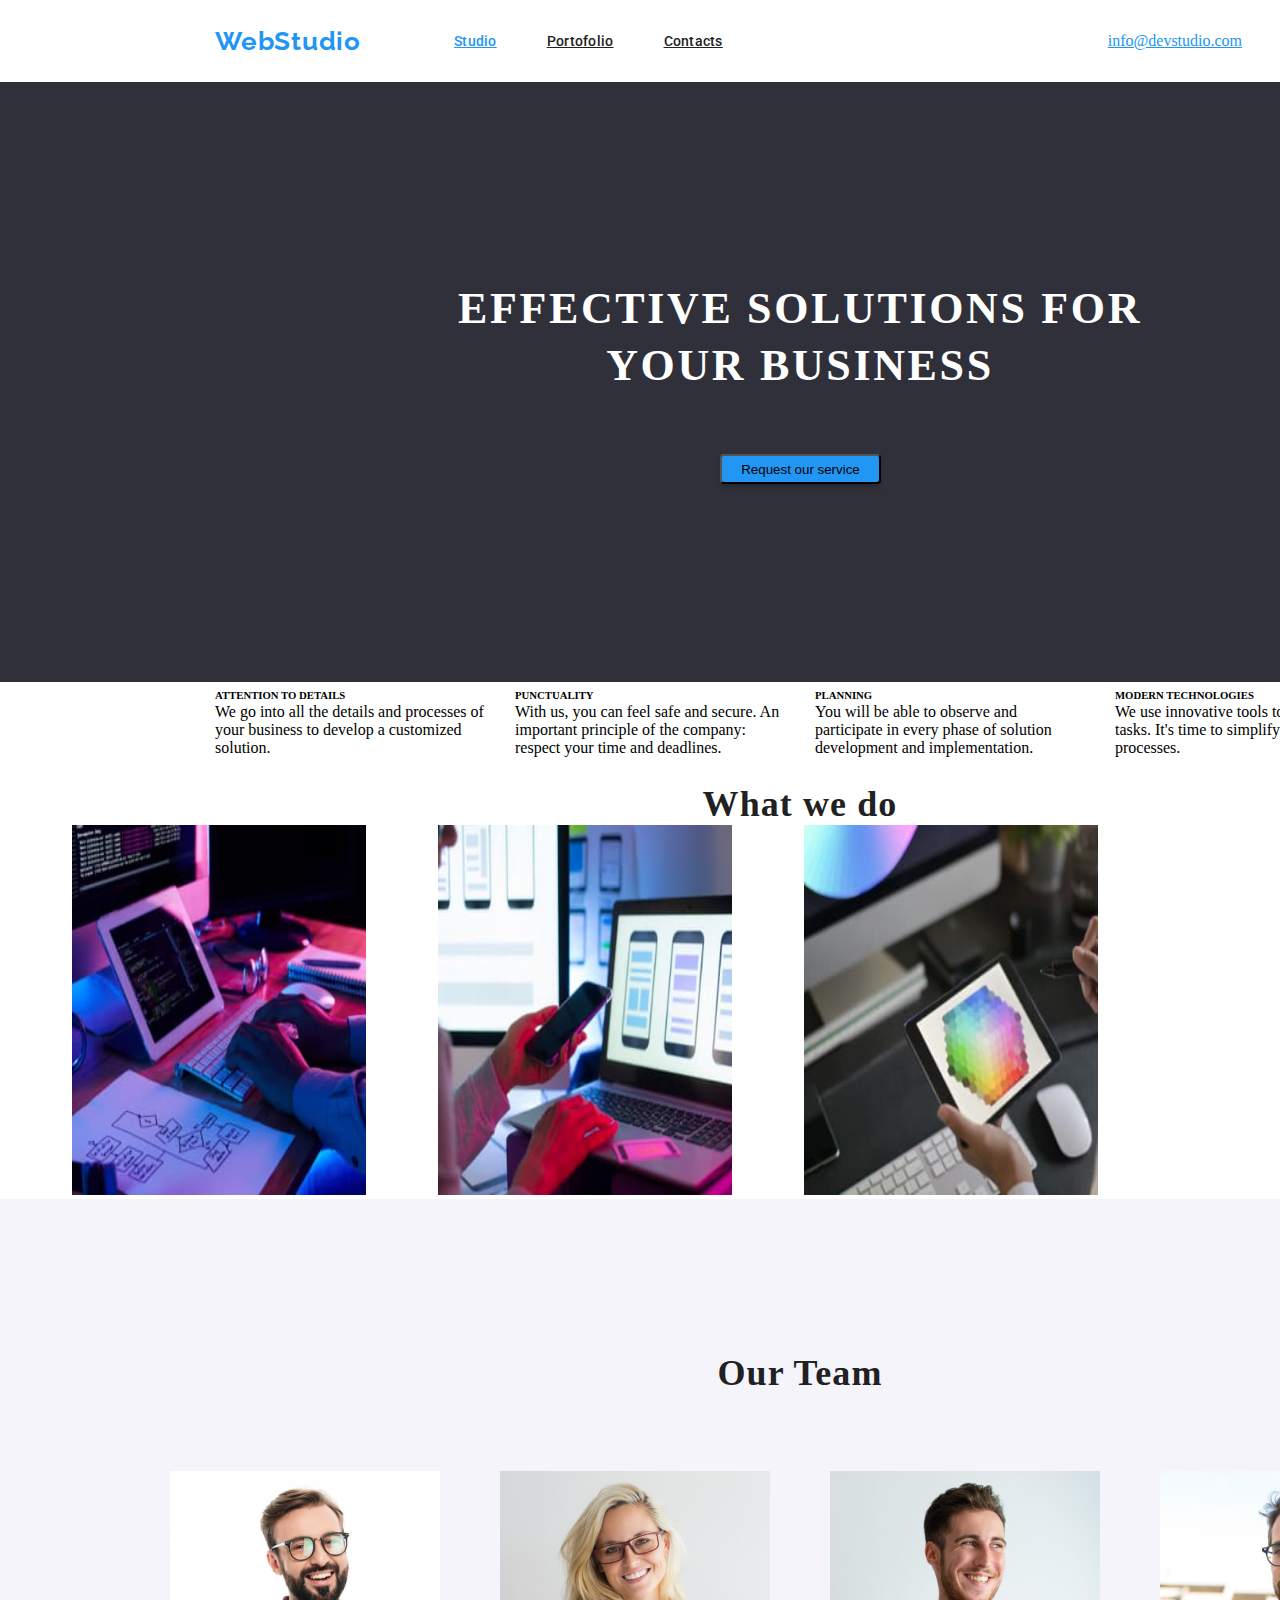
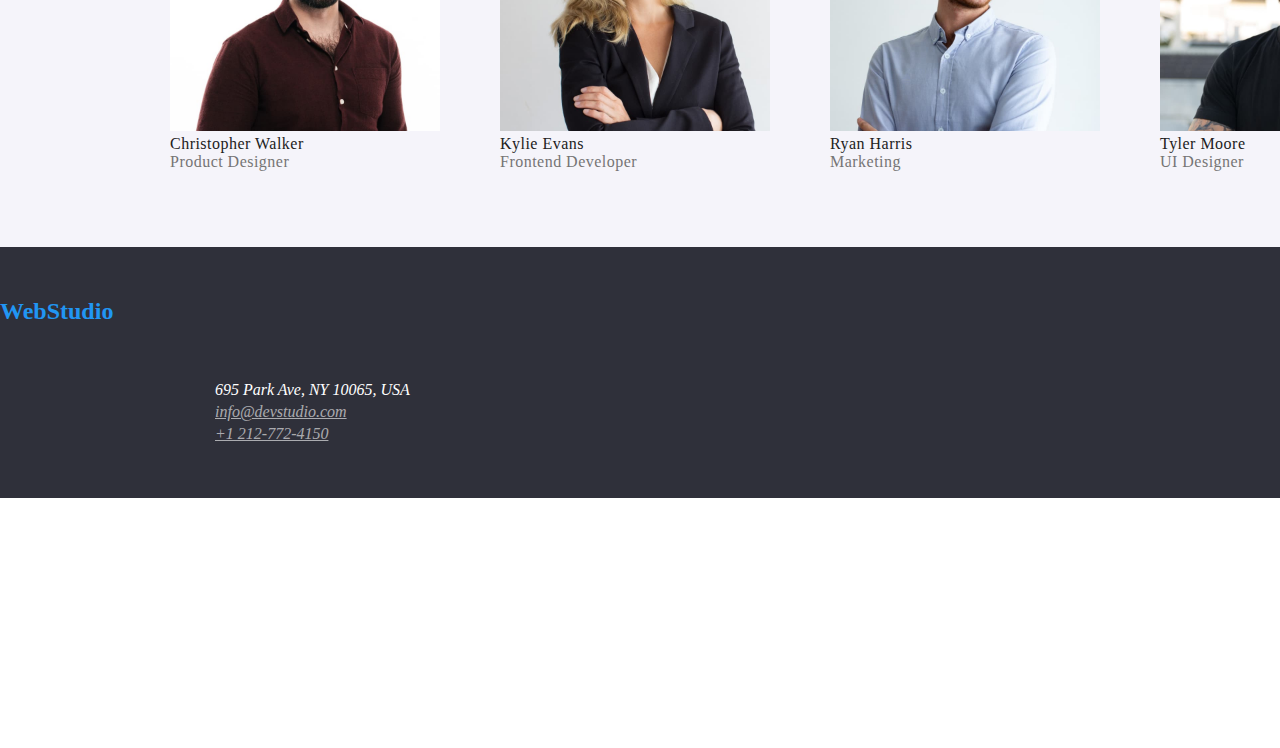
==== commit d8a237aa: "test main" ====
--- a/index.html
+++ b/index.html
@@ -37,16 +37,14 @@
                         <a class="contacts-link" href="contacts.html">Contacts</a>
                     </li>
                 </ul>
-
             </nav>
-
             <div class="contacts contacts-container">
                 <a class="email-link" href="email.html">info@devstudio.com</a>
                 <a class="phone-section" href="tel:+12127724150">+1 212-772-4150</a>
             </div>
         </div>
     </header>
-    <!-- main section -->
+    <!-- main section body -->
     <main class="main-info">
 
         <!-- first section -->
@@ -126,9 +124,7 @@
 
 
                 <div class="container-images">
-                    <div>
-                        <h2>What we do</h2>
-                    </div>
+                    <h2>What we do</h2>
                     <ul>
                         <li class="image-layout">
                             <img src="images/monitor-sketch-img-1.jpg" alt="monitor and sketch" width="294"
@@ -148,10 +144,9 @@
             <!-- section 3 -->
 
             <section class="title-image">
-                <div class="container-team">
-                    <h2>Our Team</h2>
+                <div class="container-team">   
                 </div>
-
+                <h2>Our Team</h2>
                 <ul>
                     <li class="image-one">
                         <img src="images/portrait-img-1.jpg" alt="about christofer" height="260" width="270">
@@ -196,10 +191,7 @@
     <!-- footer section -->
 
     <footer class="footer-section">
-        <div class="container-footer">
-            <h2>WebStudio</h2>
-        </div>
-
+        <h2>WebStudio</h2>
         <address class="address-layout">
             <p class="address-location">695 Park Ave, NY 10065, USA</p>
 
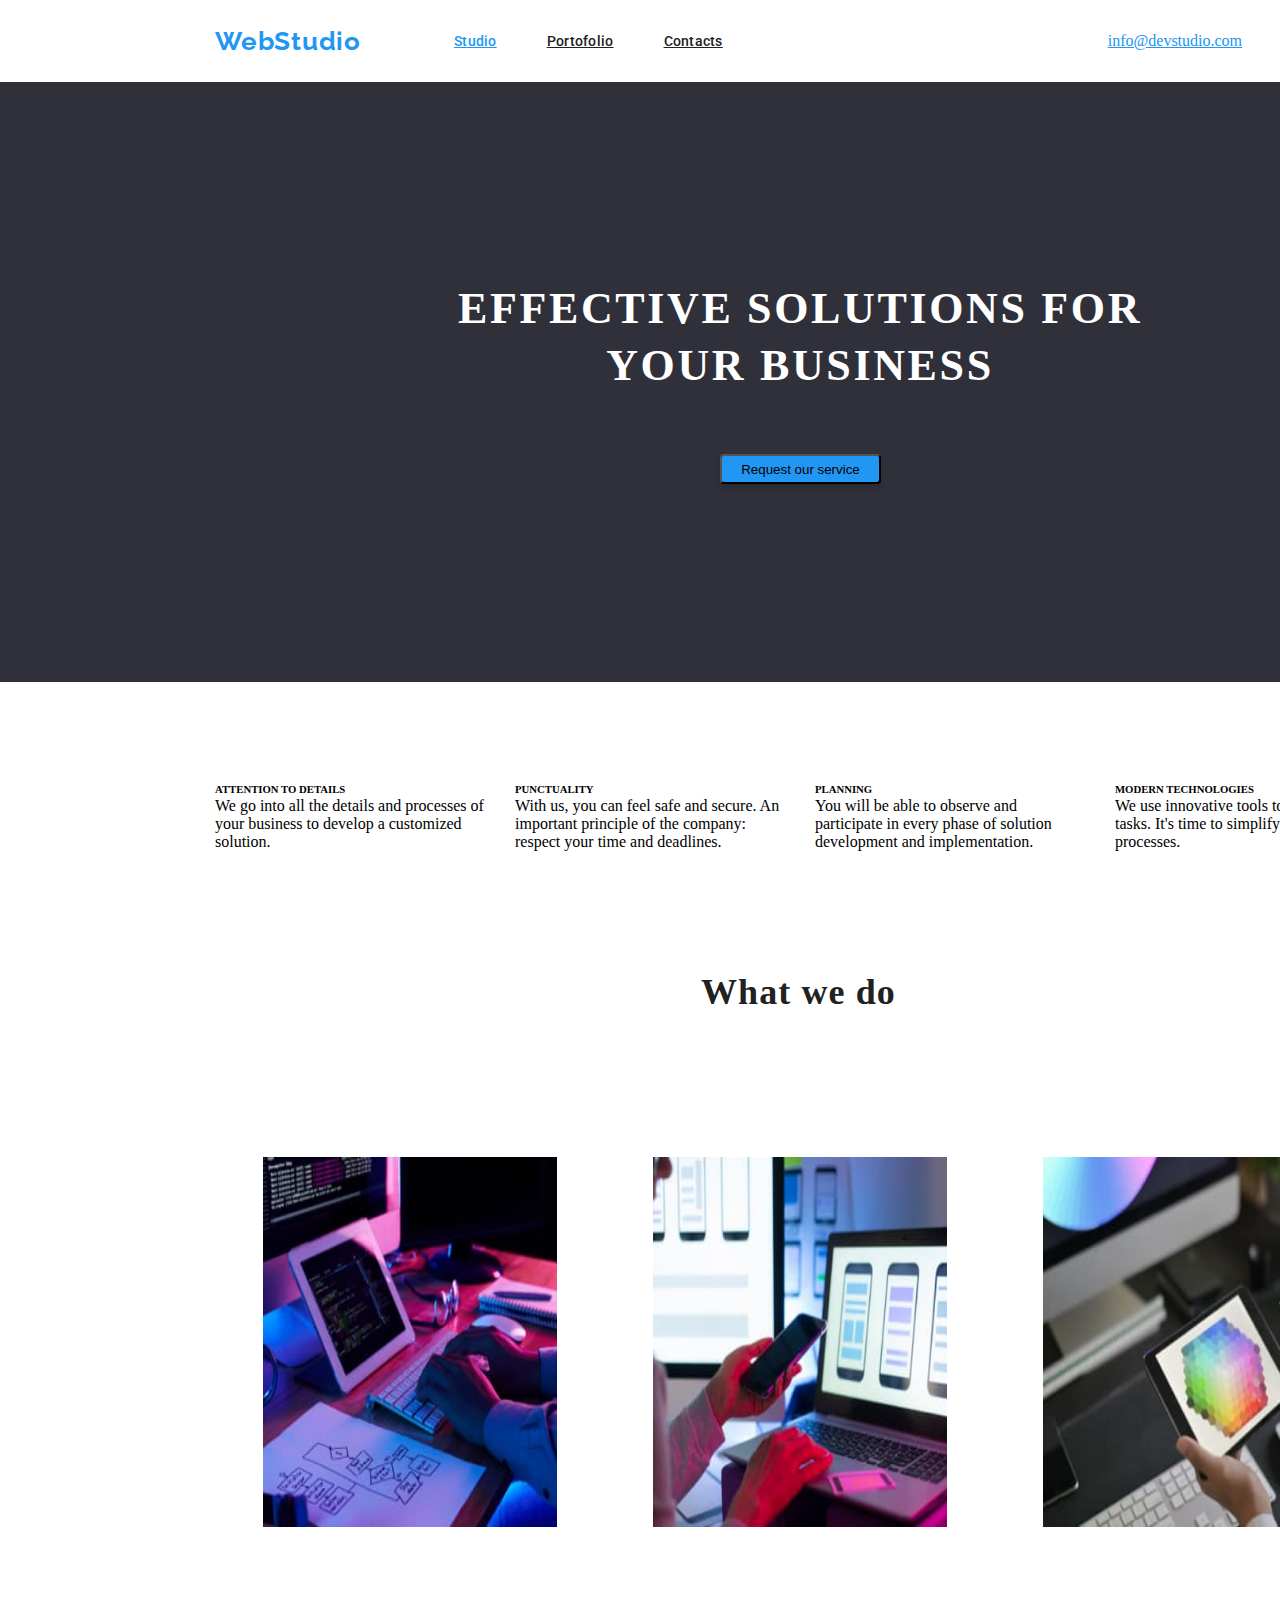
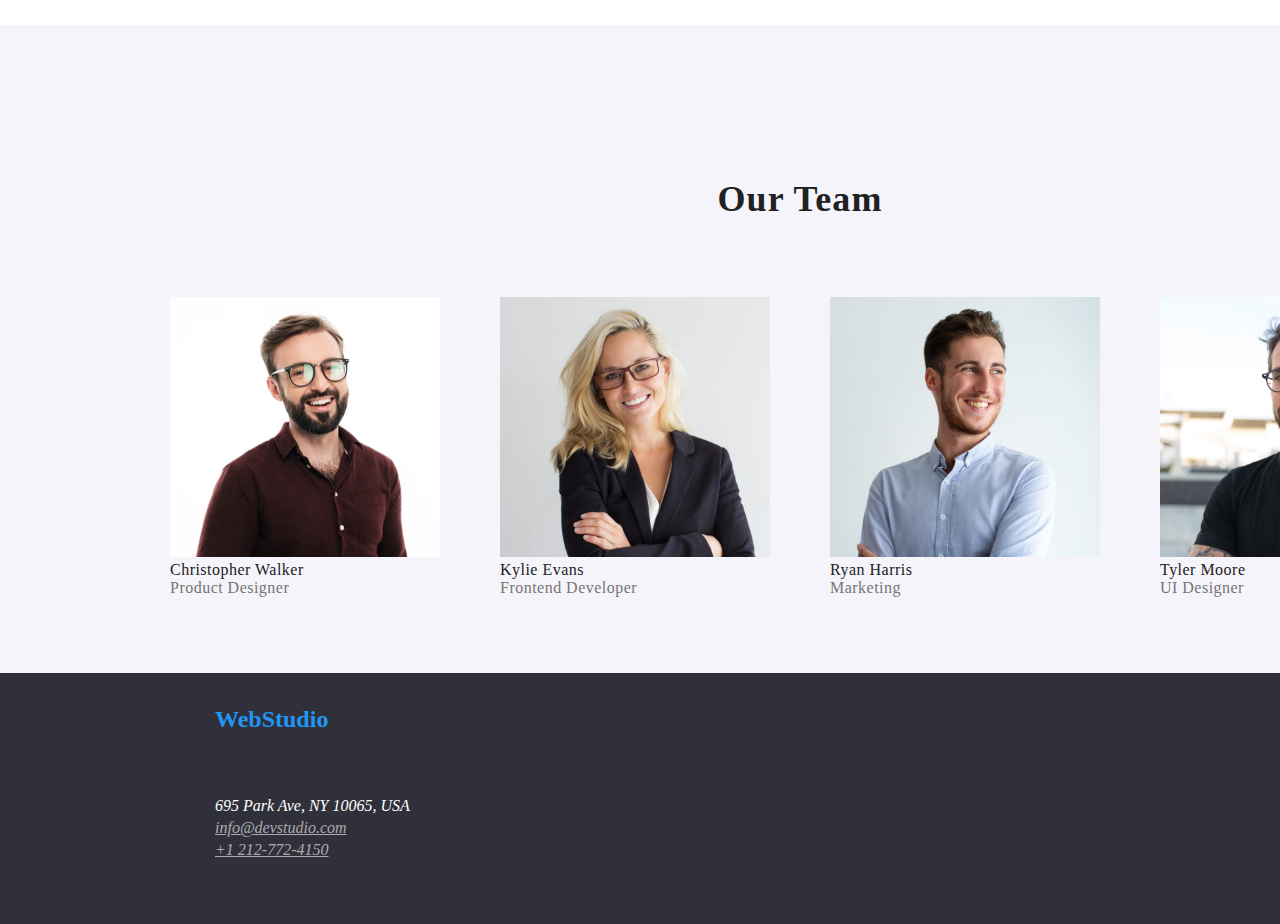
==== commit 378784c3: "Merge branch 'main-insurance'" ====
--- a/index.html
+++ b/index.html
@@ -201,5 +201,4 @@
         </address>
     </footer>
 </body>
-
 </html>--- a/css/styles.css
+++ b/css/styles.css
@@ -220,6 +220,7 @@
     display: flex;
     height: 101px;
     padding: 0px 215px 0px 215px;
+    margin-top: 94px;
 }
 
 .container-one {
@@ -335,28 +336,75 @@
     flex-wrap: nowrap;
 }
 
-.container-images > div {
+.container-images > h2 {
     display: flex;
     width: 198px;
     height: 42px;
-    margin: 0px 0px 0px 0px;
-}
-
-.container-images > div > h2 {
-    display: flex;
+    margin: 94px 701px 50px 701px;
 }
 
 .container-images > ul {
+    margin: 94px 215px 94px 215px;
     width: 1170px;
     display: flex;
     flex-direction: row;
+    flex-wrap: nowrap;
+    justify-content: space-around;
+    align-items: center;
+    align-content: stretch;
+}
+
+.info-section > div > h2 {
+    color: #212121;
+    text-align: center;
+    font-size: 36px;
+    font-style: var(--font-style);
+    font-weight: 700;
+    line-height: normal;
+    letter-spacing: 1.08px;
+}
+
+/*  section 3 */
+
+.title-image {
+    display: flex;
+    flex-direction: column;
     flex-wrap: nowrap;
     justify-content: space-evenly;
     align-items: center;
-    align-content: stretch;
-}
-
-.info-section > div > h2 {
+}
+
+.title-image > ul {
+    display: flex;
+    align-items: center;
+}
+
+/* header section */
+
+.image-one {
+    margin: 0px 30px 0px 0px;
+}
+
+.image-two {
+    margin: 0px 30px 0px 30px;
+}
+
+.image-three {
+    margin: 0px 30px 0px 30px;
+}
+
+.image-four {
+    margin: 0px 0px 0px 30px;
+}
+
+.title-image {
+    width: 1600px;
+    height: 648px;
+    flex-shrink: 0;
+    background: #F5F4FA;
+}
+
+.title-image > h2 {
     color: #212121;
     text-align: center;
     font-size: 36px;
@@ -366,64 +414,7 @@
     letter-spacing: 1.08px;
 }
 
-/*  section 3 */
-
-.title-image {
-    display: flex;
-    flex-direction: column;
-    flex-wrap: nowrap;
-    justify-content: space-evenly;
-    align-items: center;
-}
-
-.container-team,
-.title-image > ul {
-    display: flex;
-    align-items: center;
-}
-
-.container-team {
-    display: flex;
-}
-
-.title-image > ul {
-    display: flex;
-    width: 1;
-    align-items: center;
-}
-
-.image-one {
-    margin: 0px 30px 0px 0px;
-}
-
-.image-two {
-    margin: 0px 30px 0px 30px;
-}
-
-.image-three {
-    margin: 0px 30px 0px 30px;
-}
-
-.image-four {
-    margin: 0px 0px 0px 30px;
-}
-
-.title-image {
-    width: 1600px;
-    height: 648px;
-    flex-shrink: 0;
-    background: #F5F4FA;
-}
-
-.title-image > h2 {
-    color: #212121;
-    text-align: center;
-    font-size: 36px;
-    font-style: var(--font-style);
-    font-weight: 700;
-    line-height: normal;
-    letter-spacing: 1.08px;
-}
+
 
 .title-image > ul > li > span{
     color: #212121;
@@ -466,16 +457,12 @@
 	justify-content: space-evenly;
 	align-items: baseline;
 	align-content: space-between;
-    margin-left: 215px;
+    margin: 28px 1154px 60px 215px;
     width: 231px;
     height: 72px;
     flex-shrink: 0;
 }
 
-.container-footer {
-    display: flex;
-}
-
 .phone-footer {
     color: #ffffff99;
     display: flex;
@@ -485,8 +472,9 @@
     flex-shrink: 0;
 }
 
-.container-footer > h2 {
+.footer-section > h2 {
     line-height: 31px;
+    margin: 30px 1240px 28px 215px;
 }
 
 .email-footer {
